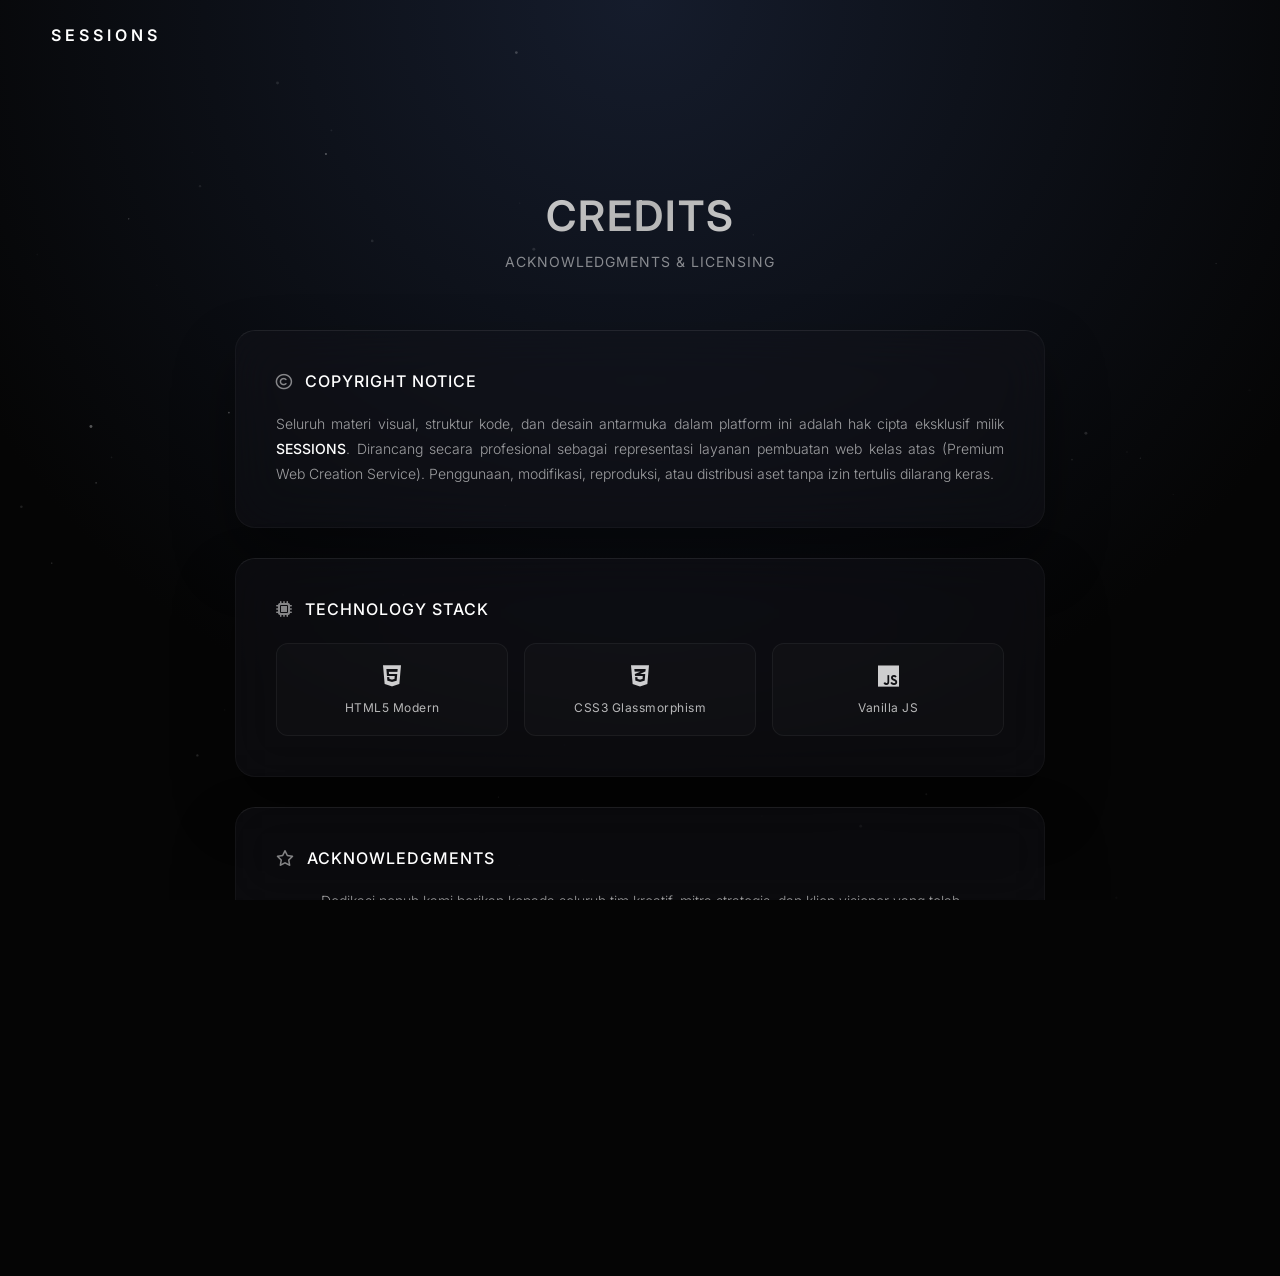
==== credit.html @ 549db75a "jembe jembe" ====
<!DOCTYPE html>
<html lang="id">
<head>
    <meta charset="UTF-8">
    <meta name="viewport" content="width=device-width, initial-scale=1.0">
    <title>SESSIONS | Credits & Licensing</title>
    <link href="https://fonts.googleapis.com/css2?family=Inter:wght@300;400;500;600;700&display=swap" rel="stylesheet">
    <link rel="stylesheet" href="https://cdnjs.cloudflare.com/ajax/libs/font-awesome/6.5.1/css/all.min.css">
    
    <style>
        /* ── RESET & PREMIUM OBSIDIAN THEME ── */
        * /* ── RESET & PREMIUM OBSIDIAN THEME ── */
        * {
            margin: 0;
            padding: 0;
            box-sizing: border-box;
            font-family: 'Inter', sans-serif;
        }

        body, html {
            height: 100%;
            overflow-x: hidden;
            background-color: #050505;
            background-image: radial-gradient(circle at 50% 0%, #151c2c 0%, #050505 70%);
            background-attachment: fixed;
            color: #ffffff;
        }

        /* ── CURSOR SPOTLIGHT ── */
        .cursor-spotlight {
            position: fixed;
            width: 500px;
            height: 500px;
            border-radius: 50%;
            pointer-events: none;
            z-index: 0;
            transform: translate(-50%, -50%);
            background: radial-gradient(circle, rgba(255,255,255,0.035) 0%, transparent 70%);
            transition: opacity 0.4s ease;
            opacity: 0;
        }

        /* ── PARTICLE CANVAS ── */
        #particle-canvas {
            position: fixed;
            top: 0;
            left: 0;
            width: 100%;
            height: 100%;
            pointer-events: none;
            z-index: 0;
        }

        /* ── SHIMMER SCAN LINE ── */
        .shimmer-line {
            position: fixed;
            top: -2px;
            left: 0;
            width: 100%;
            height: 1px;
            background: linear-gradient(90deg, transparent 0%, rgba(255,255,255,0.08) 40%, rgba(255,255,255,0.18) 50%, rgba(255,255,255,0.08) 60%, transparent 100%);
            pointer-events: none;
            z-index: 1;
            animation: shimmerScan 7s ease-in-out infinite;
            opacity: 0;
        }

        @keyframes shimmerScan {
            0%   { top: -2px; opacity: 0; }
            5%   { opacity: 1; }
            95%  { opacity: 1; }
            100% { top: 100vh; opacity: 0; }
        }
         /* ── SOLID NATURAL NAVBAR (Fix Turun-Turun) ── */
        /* ── TRANSPARENT OVERLAY NAVBAR ── */
        nav {
            display: flex;
            justify-content: flex-start;
            align-items: center;
            padding: 25px 4%; /* Padding disamain persis kaya index */
            background: transparent;
            width: 100%;
            /* Absolute dibuang biar dia jadi struktur solid yang gak bakal lompat/geser */
            animation: fadeDownModern 1s ease-out both;
        }

        /* Nav Brand (SESSIONS) 100% Konsisten sama Index */
        .nav-brand {
            font-size: 16px;
            font-weight: 600;
            color: #ffffff;
            letter-spacing: 4px;
            cursor: pointer;
            text-decoration: none;
            transition: opacity 0.3s ease;
        }

        .nav-brand:hover {
            opacity: 0.7;
        }

        /* ── CONTENT WRAPPER ── */
        .credit-wrapper {
            max-width: 850px;
            margin: 120px auto 60px;
            padding: 0 20px;
        }

        .header-section {
            text-align: center;
            margin-bottom: 60px;
            animation: fadeUpModern 1s cubic-bezier(0.16, 1, 0.3, 1) both;
        }

        /* SILVER GRADIENT EFFECT */
        .header-section h1 { 
            font-size: 42px; 
            font-weight: 600; 
            letter-spacing: 2px;
            margin-bottom: 12px; 
            background: linear-gradient(135deg, #ffffff 0%, #b3b3b3 50%, #ffffff 100%);
            -webkit-background-clip: text;
            -webkit-text-fill-color: transparent;
        }
        
        .header-section p { 
            color: rgba(255, 255, 255, 0.5); 
            font-size: 14px; 
            letter-spacing: 1px;
            text-transform: uppercase;
        }

        /* ── ULTRA-CLEAN GLASS CARDS ── */
        .legal-card {
            background: rgba(20, 22, 28, 0.4);
            backdrop-filter: blur(24px);
            -webkit-backdrop-filter: blur(24px);
            border: 1px solid rgba(255, 255, 255, 0.04);
            border-top: 1px solid rgba(255, 255, 255, 0.08); 
            padding: 40px;
            border-radius: 20px;
            margin-bottom: 30px;
            box-shadow: 0 30px 60px rgba(0, 0, 0, 0.4);
            opacity: 0;
            transform: translateY(20px);
            animation: scaleInModern 1s cubic-bezier(0.16, 1, 0.3, 1) forwards;
        }

        .legal-card:nth-child(2) { animation-delay: 0.2s; }
        .legal-card:nth-child(3) { animation-delay: 0.4s; }

        .legal-card h3 { 
            font-size: 16px; 
            font-weight: 500;
            color: #ffffff; 
            margin-bottom: 20px; 
            display: flex; 
            align-items: center; 
            gap: 12px; 
            letter-spacing: 1px;
            text-transform: uppercase;
        }

        .legal-card h3 i {
            color: rgba(255, 255, 255, 0.5);
        }

        .legal-text {
            color: rgba(255, 255, 255, 0.6);
            font-size: 14px;
            font-weight: 300;
            text-align: justify;
            line-height: 1.8;
        }

        .highlight { 
            color: #ffffff; 
            font-weight: 500; 
        }

        /* ── TECH STACK BADGES ── */
        .badge-grid {
            display: grid;
            grid-template-columns: repeat(auto-fit, minmax(180px, 1fr));
            gap: 16px;
            margin-top: 24px;
        }

        .badge {
            background: rgba(255, 255, 255, 0.02);
            padding: 20px;
            border-radius: 12px;
            text-align: center;
            border: 1px solid rgba(255, 255, 255, 0.05);
            transition: all 0.4s ease;
        }

        .badge:hover {
            background: rgba(255, 255, 255, 0.05);
            border-color: rgba(255, 255, 255, 0.2);
            transform: translateY(-4px);
        }

        .badge i { 
            font-size: 24px; 
            margin-bottom: 12px; 
            color: rgba(255, 255, 255, 0.8); 
            transition: transform 0.4s ease;
        }

        .badge:hover i {
            transform: scale(1.1);
            color: #ffffff;
        }

        .badge p { 
            font-size: 12px; 
            font-weight: 400; 
            color: rgba(255, 255, 255, 0.7);
            letter-spacing: 0.5px;
        }

        /* ── CINEMATIC CREDITS ── */
        .cinematic-credits {
            display: flex;
            justify-content: space-around;
            text-align: center;
            flex-wrap: wrap;
            gap: 30px;
            margin-top: 40px;
            padding-top: 40px;
            border-top: 1px solid rgba(255, 255, 255, 0.05);
        }

        .credit-block span {
            display: block;
            font-size: 10px;
            text-transform: uppercase;
            letter-spacing: 2px;
            color: rgba(255, 255, 255, 0.4);
            margin-bottom: 8px;
        }

        .credit-block h4 {
            font-size: 15px;
            font-weight: 500;
            color: #ffffff;
            letter-spacing: 1px;
            background: linear-gradient(135deg, #ffffff 0%, #b3b3b3 50%, #ffffff 100%);
            -webkit-background-clip: text;
            -webkit-text-fill-color: transparent;
        }

        /* ── FOOTER ── */
        footer { 
            text-align: center; 
            padding: 40px; 
            color: rgba(255, 255, 255, 0.2);
            font-size: 10px; 
            letter-spacing: 1px;
            text-transform: uppercase;
            margin-top: auto;
        }

        /* ── ANIMATIONS ── */
        @keyframes fadeUpModern {
            from { opacity: 0; transform: translateY(30px); }
            to   { opacity: 1; transform: translateY(0); }
        }
        @keyframes scaleInModern {
            to   { opacity: 1; transform: scale(1) translateY(0); }
        }

        /* ── RESPONSIVE / MOBILE OPTIMIZATION ── */
        @media (max-width: 768px) {
            .credit-wrapper {
                margin: 90px auto 40px;
            }
            .header-section h1 { font-size: 32px; }
            .legal-card { padding: 30px 20px; }
            .legal-text { text-align: left; } 
        }

        @media (max-width: 480px) {
            .header-section h1 { font-size: 28px; }
            .header-section p { font-size: 12px; }
            .badge-grid { grid-template-columns: 1fr; }
            .cinematic-credits { flex-direction: column; gap: 24px; padding-top: 30px; }
            nav { padding: 20px; }
        }
    </style>
</head>
<body>

     <!-- Cursor Spotlight -->
    <div class="cursor-spotlight" id="cursorSpotlight"></div>

    <!-- Particle Canvas -->
    <canvas id="particle-canvas"></canvas>

    <!-- Shimmer Scan Line -->
    <div class="shimmer-line"></div>

    <nav>
        <a href="index.html" class="nav-brand">SESSIONS</a>
    </nav>

    <div class="credit-wrapper">
        <div class="header-section">
            <h1>CREDITS</h1>
            <p>Acknowledgments & Licensing</p>
        </div>

        <div class="legal-card">
            <h3><i class="fa-regular fa-copyright"></i> Copyright Notice</h3>
            <p class="legal-text">
                Seluruh materi visual, struktur kode, dan desain antarmuka dalam platform ini adalah hak cipta eksklusif milik <span class="highlight">SESSIONS</span>. Dirancang secara profesional sebagai representasi layanan pembuatan web kelas atas (Premium Web Creation Service). Penggunaan, modifikasi, reproduksi, atau distribusi aset tanpa izin tertulis dilarang keras.
            </p>
        </div>

        <div class="legal-card">
            <h3><i class="fa-solid fa-microchip"></i> Technology Stack</h3>
            <div class="badge-grid">
                <div class="badge">
                    <i class="fa-brands fa-html5"></i>
                    <p>HTML5 Modern</p>
                </div>
                <div class="badge">
                    <i class="fa-brands fa-css3-alt"></i>
                    <p>CSS3 Glassmorphism</p>
                </div>
                <div class="badge">
                    <i class="fa-brands fa-js"></i>
                    <p>Vanilla JS</p>
                </div>
            </div>
        </div>

        <div class="legal-card">
            <h3><i class="fa-regular fa-star"></i> Acknowledgments</h3>
            <p class="legal-text" style="text-align: center; margin-bottom: 20px;">
                Dedikasi penuh kami berikan kepada seluruh tim kreatif, mitra strategis, dan klien visioner yang telah mempercayakan kehadiran digital mereka kepada kami. <span class="highlight">SESSIONS</span> terus berkomitmen untuk mendorong batasan inovasi dalam dunia pengembangan web.
            </p>
            
            <div class="cinematic-credits">
                <div class="credit-block">
                    <span>Designed & Developed By</span>
                    <h4>SESSIONS TEAM</h4>
                </div>
                <div class="credit-block">
                    <span>Vision & Strategy</span>
                    <h4>THE FOUNDERS</h4>
                </div>
                <div class="credit-block">
                    <span>Powered By</span>
                    <h4>INNOVATION</h4>
                </div>
            </div>
        </div>
    </div>

    <footer>
        &copy; 2026 SESSIONS. All Rights Reserved.
    </footer>

    <script>
        /* ── 1. CURSOR SPOTLIGHT ── */
        const spotlight = document.getElementById('cursorSpotlight');
        let spotX = window.innerWidth / 2, spotY = window.innerHeight / 2;
        let currentX = spotX, currentY = spotY;
        let spotVisible = false;

        document.addEventListener('mousemove', (e) => {
            spotX = e.clientX;
            spotY = e.clientY;
            if (!spotVisible) {
                spotlight.style.opacity = '1';
                spotVisible = true;
            }
        });

        document.addEventListener('mouseleave', () => {
            spotlight.style.opacity = '0';
            spotVisible = false;
        });

        function animateSpotlight() {
            currentX += (spotX - currentX) * 0.07;
            currentY += (spotY - currentY) * 0.07;
            spotlight.style.left = currentX + 'px';
            spotlight.style.top = currentY + 'px';
            requestAnimationFrame(animateSpotlight);
        }
        animateSpotlight();

        /* ── 2. AMBIENT PARTICLES ── */
        const canvas = document.getElementById('particle-canvas');
        const ctx = canvas.getContext('2d');

        function resizeCanvas() {
            canvas.width = window.innerWidth;
            canvas.height = window.innerHeight;
        }
        resizeCanvas();
        window.addEventListener('resize', resizeCanvas);

        const particles = [];
        const PARTICLE_COUNT = 55;

        for (let i = 0; i < PARTICLE_COUNT; i++) {
            particles.push({
                x: Math.random() * window.innerWidth,
                y: Math.random() * window.innerHeight,
                r: Math.random() * 1.2 + 0.3,
                alpha: Math.random() * 0.35 + 0.05,
                vx: (Math.random() - 0.5) * 0.18,
                vy: (Math.random() - 0.5) * 0.18,
                pulse: Math.random() * Math.PI * 2,
                pulseSpeed: Math.random() * 0.012 + 0.006
            });
        }

        function drawParticles() {
            ctx.clearRect(0, 0, canvas.width, canvas.height);
            particles.forEach(p => {
                p.x += p.vx;
                p.y += p.vy;
                p.pulse += p.pulseSpeed;

                if (p.x < -5) p.x = canvas.width + 5;
                if (p.x > canvas.width + 5) p.x = -5;
                if (p.y < -5) p.y = canvas.height + 5;
                if (p.y > canvas.height + 5) p.y = -5;

                const dynamicAlpha = p.alpha * (0.6 + 0.4 * Math.sin(p.pulse));

                ctx.beginPath();
                ctx.arc(p.x, p.y, p.r, 0, Math.PI * 2);
                ctx.fillStyle = `rgba(255, 255, 255, ${dynamicAlpha})`;
                ctx.fill();
            });
            requestAnimationFrame(drawParticles);
        }
        drawParticles();

        /* ── 3. MAGNETIC ICON pada stat-box ── */
        document.querySelectorAll('.stat-box').forEach(box => {
            const icon = box.querySelector('i');

            box.addEventListener('mousemove', (e) => {
                const rect = box.getBoundingClientRect();
                const cx = rect.left + rect.width / 2;
                const cy = rect.top + rect.height / 2;
                const dx = (e.clientX - cx) * 0.28;
                const dy = (e.clientY - cy) * 0.28;
                if (icon) icon.style.transform = `translate(${dx}px, ${dy}px) scale(1.15)`;
            });
            box.addEventListener('mouseleave', () => {
                if (icon) icon.style.transform = 'translate(0, 0) scale(1)';
            });
        });

        /* ── 4. CHARACTER REVEAL pada H1 ── */
        const heroTitle = document.getElementById('heroTitle');
        const titleText = heroTitle.textContent;
        heroTitle.textContent = '';

        titleText.split('').forEach((char, i) => {
            const span = document.createElement('span');
            span.classList.add('char');
            span.textContent = char === ' ' ? '\u00A0' : char;
            span.style.animationDelay = (0.4 + i * 0.07) + 's';
            heroTitle.appendChild(span);
        });

        /* ── 5. TYPEWRITER pada SUBTITLE ── */
        const subtitleEl = document.getElementById('subtitle');
        const subtitleText = 'Accelerating the World\'s Transition to High-End Digital Presence';
        let charIndex = 0;

        function typeWriter() {
            if (charIndex < subtitleText.length) {
                subtitleEl.textContent += subtitleText[charIndex];
                charIndex++;
                setTimeout(typeWriter, 32);
            } else {
                subtitleEl.classList.add('done');
            }
        }

        setTimeout(typeWriter, 1600);
    </script>


</body>
</html>
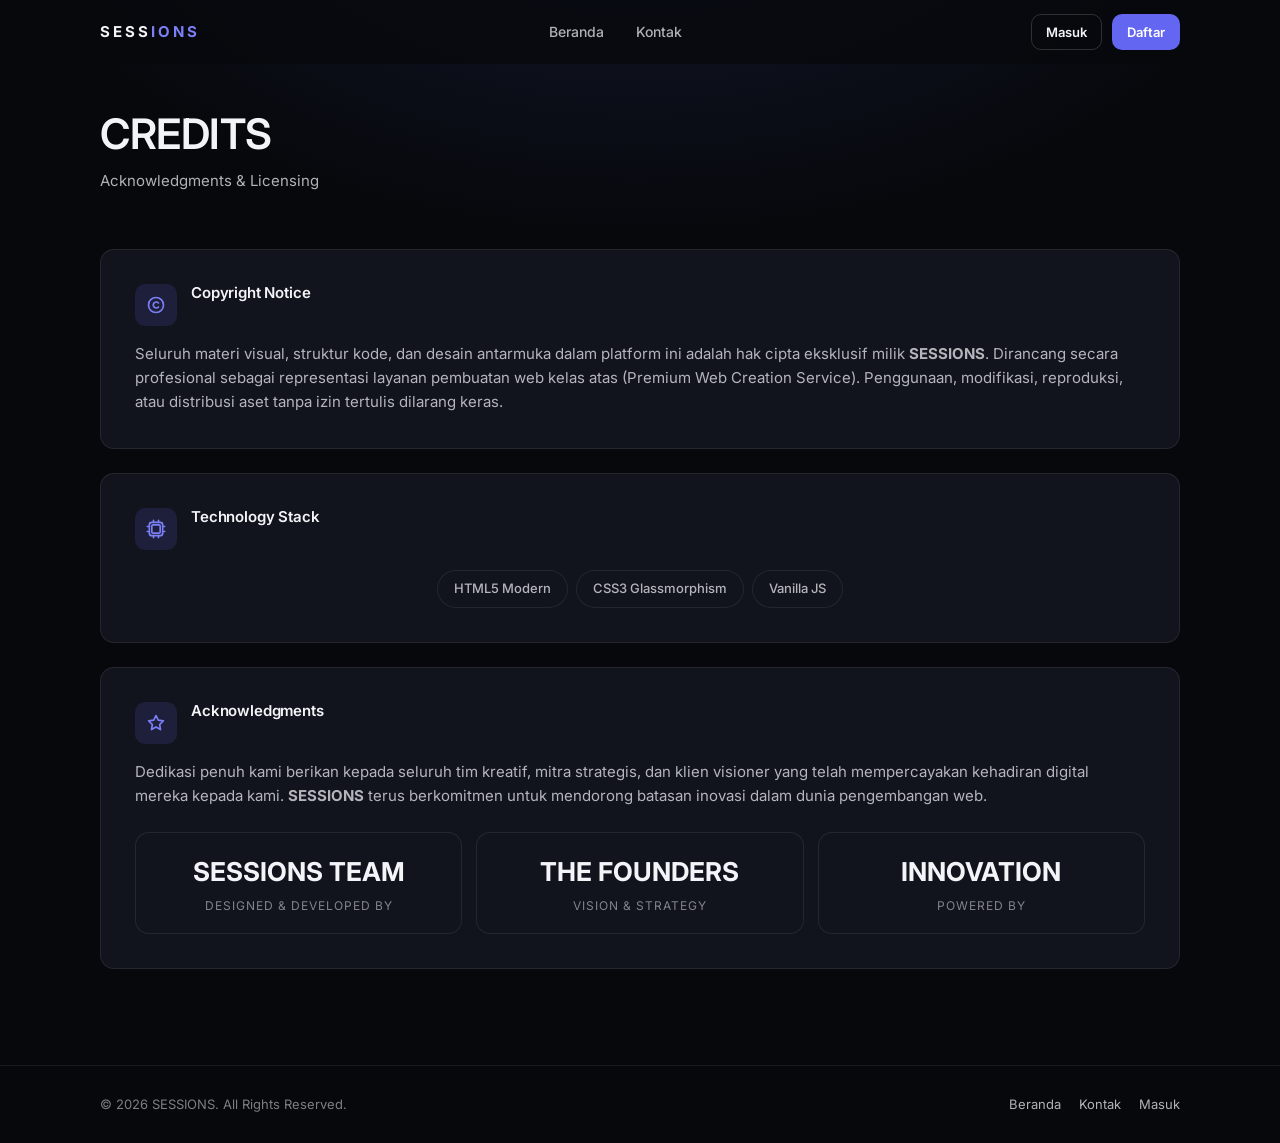
==== commit c2f3e93e: "feat(ui): fondasi UI gelap responsif + rombak halaman inti & autentikasi - design system tunggal ass" ====
--- a/credit.html
+++ b/credit.html
@@ -4,493 +4,140 @@
     <meta charset="UTF-8">
     <meta name="viewport" content="width=device-width, initial-scale=1.0">
     <title>SESSIONS | Credits & Licensing</title>
-    <link href="https://fonts.googleapis.com/css2?family=Inter:wght@300;400;500;600;700&display=swap" rel="stylesheet">
-    <link rel="stylesheet" href="https://cdnjs.cloudflare.com/ajax/libs/font-awesome/6.5.1/css/all.min.css">
-    
-    <style>
-        /* ── RESET & PREMIUM OBSIDIAN THEME ── */
-        * /* ── RESET & PREMIUM OBSIDIAN THEME ── */
-        * {
-            margin: 0;
-            padding: 0;
-            box-sizing: border-box;
-            font-family: 'Inter', sans-serif;
-        }
-
-        body, html {
-            height: 100%;
-            overflow-x: hidden;
-            background-color: #050505;
-            background-image: radial-gradient(circle at 50% 0%, #151c2c 0%, #050505 70%);
-            background-attachment: fixed;
-            color: #ffffff;
-        }
-
-        /* ── CURSOR SPOTLIGHT ── */
-        .cursor-spotlight {
-            position: fixed;
-            width: 500px;
-            height: 500px;
-            border-radius: 50%;
-            pointer-events: none;
-            z-index: 0;
-            transform: translate(-50%, -50%);
-            background: radial-gradient(circle, rgba(255,255,255,0.035) 0%, transparent 70%);
-            transition: opacity 0.4s ease;
-            opacity: 0;
-        }
-
-        /* ── PARTICLE CANVAS ── */
-        #particle-canvas {
-            position: fixed;
-            top: 0;
-            left: 0;
-            width: 100%;
-            height: 100%;
-            pointer-events: none;
-            z-index: 0;
-        }
-
-        /* ── SHIMMER SCAN LINE ── */
-        .shimmer-line {
-            position: fixed;
-            top: -2px;
-            left: 0;
-            width: 100%;
-            height: 1px;
-            background: linear-gradient(90deg, transparent 0%, rgba(255,255,255,0.08) 40%, rgba(255,255,255,0.18) 50%, rgba(255,255,255,0.08) 60%, transparent 100%);
-            pointer-events: none;
-            z-index: 1;
-            animation: shimmerScan 7s ease-in-out infinite;
-            opacity: 0;
-        }
-
-        @keyframes shimmerScan {
-            0%   { top: -2px; opacity: 0; }
-            5%   { opacity: 1; }
-            95%  { opacity: 1; }
-            100% { top: 100vh; opacity: 0; }
-        }
-         /* ── SOLID NATURAL NAVBAR (Fix Turun-Turun) ── */
-        /* ── TRANSPARENT OVERLAY NAVBAR ── */
-        nav {
-            display: flex;
-            justify-content: flex-start;
-            align-items: center;
-            padding: 25px 4%; /* Padding disamain persis kaya index */
-            background: transparent;
-            width: 100%;
-            /* Absolute dibuang biar dia jadi struktur solid yang gak bakal lompat/geser */
-            animation: fadeDownModern 1s ease-out both;
-        }
-
-        /* Nav Brand (SESSIONS) 100% Konsisten sama Index */
-        .nav-brand {
-            font-size: 16px;
-            font-weight: 600;
-            color: #ffffff;
-            letter-spacing: 4px;
-            cursor: pointer;
-            text-decoration: none;
-            transition: opacity 0.3s ease;
-        }
-
-        .nav-brand:hover {
-            opacity: 0.7;
-        }
-
-        /* ── CONTENT WRAPPER ── */
-        .credit-wrapper {
-            max-width: 850px;
-            margin: 120px auto 60px;
-            padding: 0 20px;
-        }
-
-        .header-section {
-            text-align: center;
-            margin-bottom: 60px;
-            animation: fadeUpModern 1s cubic-bezier(0.16, 1, 0.3, 1) both;
-        }
-
-        /* SILVER GRADIENT EFFECT */
-        .header-section h1 { 
-            font-size: 42px; 
-            font-weight: 600; 
-            letter-spacing: 2px;
-            margin-bottom: 12px; 
-            background: linear-gradient(135deg, #ffffff 0%, #b3b3b3 50%, #ffffff 100%);
-            -webkit-background-clip: text;
-            -webkit-text-fill-color: transparent;
-        }
-        
-        .header-section p { 
-            color: rgba(255, 255, 255, 0.5); 
-            font-size: 14px; 
-            letter-spacing: 1px;
-            text-transform: uppercase;
-        }
-
-        /* ── ULTRA-CLEAN GLASS CARDS ── */
-        .legal-card {
-            background: rgba(20, 22, 28, 0.4);
-            backdrop-filter: blur(24px);
-            -webkit-backdrop-filter: blur(24px);
-            border: 1px solid rgba(255, 255, 255, 0.04);
-            border-top: 1px solid rgba(255, 255, 255, 0.08); 
-            padding: 40px;
-            border-radius: 20px;
-            margin-bottom: 30px;
-            box-shadow: 0 30px 60px rgba(0, 0, 0, 0.4);
-            opacity: 0;
-            transform: translateY(20px);
-            animation: scaleInModern 1s cubic-bezier(0.16, 1, 0.3, 1) forwards;
-        }
-
-        .legal-card:nth-child(2) { animation-delay: 0.2s; }
-        .legal-card:nth-child(3) { animation-delay: 0.4s; }
-
-        .legal-card h3 { 
-            font-size: 16px; 
-            font-weight: 500;
-            color: #ffffff; 
-            margin-bottom: 20px; 
-            display: flex; 
-            align-items: center; 
-            gap: 12px; 
-            letter-spacing: 1px;
-            text-transform: uppercase;
-        }
-
-        .legal-card h3 i {
-            color: rgba(255, 255, 255, 0.5);
-        }
-
-        .legal-text {
-            color: rgba(255, 255, 255, 0.6);
-            font-size: 14px;
-            font-weight: 300;
-            text-align: justify;
-            line-height: 1.8;
-        }
-
-        .highlight { 
-            color: #ffffff; 
-            font-weight: 500; 
-        }
-
-        /* ── TECH STACK BADGES ── */
-        .badge-grid {
-            display: grid;
-            grid-template-columns: repeat(auto-fit, minmax(180px, 1fr));
-            gap: 16px;
-            margin-top: 24px;
-        }
-
-        .badge {
-            background: rgba(255, 255, 255, 0.02);
-            padding: 20px;
-            border-radius: 12px;
-            text-align: center;
-            border: 1px solid rgba(255, 255, 255, 0.05);
-            transition: all 0.4s ease;
-        }
-
-        .badge:hover {
-            background: rgba(255, 255, 255, 0.05);
-            border-color: rgba(255, 255, 255, 0.2);
-            transform: translateY(-4px);
-        }
-
-        .badge i { 
-            font-size: 24px; 
-            margin-bottom: 12px; 
-            color: rgba(255, 255, 255, 0.8); 
-            transition: transform 0.4s ease;
-        }
-
-        .badge:hover i {
-            transform: scale(1.1);
-            color: #ffffff;
-        }
-
-        .badge p { 
-            font-size: 12px; 
-            font-weight: 400; 
-            color: rgba(255, 255, 255, 0.7);
-            letter-spacing: 0.5px;
-        }
-
-        /* ── CINEMATIC CREDITS ── */
-        .cinematic-credits {
-            display: flex;
-            justify-content: space-around;
-            text-align: center;
-            flex-wrap: wrap;
-            gap: 30px;
-            margin-top: 40px;
-            padding-top: 40px;
-            border-top: 1px solid rgba(255, 255, 255, 0.05);
-        }
-
-        .credit-block span {
-            display: block;
-            font-size: 10px;
-            text-transform: uppercase;
-            letter-spacing: 2px;
-            color: rgba(255, 255, 255, 0.4);
-            margin-bottom: 8px;
-        }
-
-        .credit-block h4 {
-            font-size: 15px;
-            font-weight: 500;
-            color: #ffffff;
-            letter-spacing: 1px;
-            background: linear-gradient(135deg, #ffffff 0%, #b3b3b3 50%, #ffffff 100%);
-            -webkit-background-clip: text;
-            -webkit-text-fill-color: transparent;
-        }
-
-        /* ── FOOTER ── */
-        footer { 
-            text-align: center; 
-            padding: 40px; 
-            color: rgba(255, 255, 255, 0.2);
-            font-size: 10px; 
-            letter-spacing: 1px;
-            text-transform: uppercase;
-            margin-top: auto;
-        }
-
-        /* ── ANIMATIONS ── */
-        @keyframes fadeUpModern {
-            from { opacity: 0; transform: translateY(30px); }
-            to   { opacity: 1; transform: translateY(0); }
-        }
-        @keyframes scaleInModern {
-            to   { opacity: 1; transform: scale(1) translateY(0); }
-        }
-
-        /* ── RESPONSIVE / MOBILE OPTIMIZATION ── */
-        @media (max-width: 768px) {
-            .credit-wrapper {
-                margin: 90px auto 40px;
-            }
-            .header-section h1 { font-size: 32px; }
-            .legal-card { padding: 30px 20px; }
-            .legal-text { text-align: left; } 
-        }
-
-        @media (max-width: 480px) {
-            .header-section h1 { font-size: 28px; }
-            .header-section p { font-size: 12px; }
-            .badge-grid { grid-template-columns: 1fr; }
-            .cinematic-credits { flex-direction: column; gap: 24px; padding-top: 30px; }
-            nav { padding: 20px; }
-        }
-    </style>
+    <meta name="description" content="Credits, technology stack, dan acknowledgments dari SESSIONS — Premium Web Creation Service.">
+    <link rel="preconnect" href="https://fonts.googleapis.com">
+    <link rel="preconnect" href="https://fonts.gstatic.com" crossorigin>
+    <link href="https://fonts.googleapis.com/css2?family=Inter:wght@400;500;600;700&display=swap" rel="stylesheet">
+    <link rel="stylesheet" href="assets/css/style.css">
 </head>
 <body>
 
-     <!-- Cursor Spotlight -->
-    <div class="cursor-spotlight" id="cursorSpotlight"></div>
+<header class="site-nav">
+    <div class="container nav-inner">
+        <a href="index.php" class="brand">SESS<span>IONS</span></a>
 
-    <!-- Particle Canvas -->
-    <canvas id="particle-canvas"></canvas>
+        <ul class="nav-links" id="navLinks">
+            <li><a href="index.php">Beranda</a></li>
+            <li><a href="contact.html">Kontak</a></li>
+            <li class="only-mobile"><a href="login.php">Masuk</a></li>
+            <li class="only-mobile"><a href="register.php">Daftar</a></li>
+        </ul>
 
-    <!-- Shimmer Scan Line -->
-    <div class="shimmer-line"></div>
-
-    <nav>
-        <a href="index.html" class="nav-brand">SESSIONS</a>
-    </nav>
-
-    <div class="credit-wrapper">
-        <div class="header-section">
-            <h1>CREDITS</h1>
-            <p>Acknowledgments & Licensing</p>
+        <div class="nav-actions">
+            <a href="login.php" class="btn btn-ghost btn-sm">Masuk</a>
+            <a href="register.php" class="btn btn-primary btn-sm">Daftar</a>
         </div>
 
-        <div class="legal-card">
-            <h3><i class="fa-regular fa-copyright"></i> Copyright Notice</h3>
-            <p class="legal-text">
-                Seluruh materi visual, struktur kode, dan desain antarmuka dalam platform ini adalah hak cipta eksklusif milik <span class="highlight">SESSIONS</span>. Dirancang secara profesional sebagai representasi layanan pembuatan web kelas atas (Premium Web Creation Service). Penggunaan, modifikasi, reproduksi, atau distribusi aset tanpa izin tertulis dilarang keras.
-            </p>
-        </div>
+        <button class="nav-toggle" type="button" aria-label="Buka menu" aria-expanded="false" aria-controls="navLinks">
+            <svg viewBox="0 0 24 24" fill="none" stroke="currentColor" stroke-width="2" stroke-linecap="round">
+                <path d="M4 7h16M4 12h16M4 17h16"/>
+            </svg>
+        </button>
+    </div>
+</header>
 
-        <div class="legal-card">
-            <h3><i class="fa-solid fa-microchip"></i> Technology Stack</h3>
-            <div class="badge-grid">
-                <div class="badge">
-                    <i class="fa-brands fa-html5"></i>
-                    <p>HTML5 Modern</p>
-                </div>
-                <div class="badge">
-                    <i class="fa-brands fa-css3-alt"></i>
-                    <p>CSS3 Glassmorphism</p>
-                </div>
-                <div class="badge">
-                    <i class="fa-brands fa-js"></i>
-                    <p>Vanilla JS</p>
-                </div>
-            </div>
-        </div>
+<main>
 
-        <div class="legal-card">
-            <h3><i class="fa-regular fa-star"></i> Acknowledgments</h3>
-            <p class="legal-text" style="text-align: center; margin-bottom: 20px;">
-                Dedikasi penuh kami berikan kepada seluruh tim kreatif, mitra strategis, dan klien visioner yang telah mempercayakan kehadiran digital mereka kepada kami. <span class="highlight">SESSIONS</span> terus berkomitmen untuk mendorong batasan inovasi dalam dunia pengembangan web.
-            </p>
-            
-            <div class="cinematic-credits">
-                <div class="credit-block">
-                    <span>Designed & Developed By</span>
-                    <h4>SESSIONS TEAM</h4>
-                </div>
-                <div class="credit-block">
-                    <span>Vision & Strategy</span>
-                    <h4>THE FOUNDERS</h4>
-                </div>
-                <div class="credit-block">
-                    <span>Powered By</span>
-                    <h4>INNOVATION</h4>
-                </div>
-            </div>
+    <div class="page-head">
+        <div class="container">
+            <h1>CREDITS</h1>
+            <p>Acknowledgments &amp; Licensing</p>
         </div>
     </div>
 
-    <footer>
-        &copy; 2026 SESSIONS. All Rights Reserved.
-    </footer>
+    <section class="section">
+        <div class="container">
 
-    <script>
-        /* ── 1. CURSOR SPOTLIGHT ── */
-        const spotlight = document.getElementById('cursorSpotlight');
-        let spotX = window.innerWidth / 2, spotY = window.innerHeight / 2;
-        let currentX = spotX, currentY = spotY;
-        let spotVisible = false;
+            <!-- Copyright Notice -->
+            <div class="panel">
+                <div class="feature">
+                    <span class="mi-icon">
+                        <svg viewBox="0 0 24 24" fill="none" stroke="currentColor" stroke-width="2" stroke-linecap="round" stroke-linejoin="round">
+                            <circle cx="12" cy="12" r="9"/>
+                            <path d="M15 9.6a3.6 3.6 0 1 0 0 4.8"/>
+                        </svg>
+                    </span>
+                    <div>
+                        <h3 class="mi-title">Copyright Notice</h3>
+                    </div>
+                </div>
+                <p class="mt-2">Seluruh materi visual, struktur kode, dan desain antarmuka dalam platform ini adalah hak cipta
+                    eksklusif milik <strong>SESSIONS</strong>. Dirancang secara profesional sebagai representasi layanan
+                    pembuatan web kelas atas (Premium Web Creation Service). Penggunaan, modifikasi, reproduksi, atau
+                    distribusi aset tanpa izin tertulis dilarang keras.</p>
+            </div>
 
-        document.addEventListener('mousemove', (e) => {
-            spotX = e.clientX;
-            spotY = e.clientY;
-            if (!spotVisible) {
-                spotlight.style.opacity = '1';
-                spotVisible = true;
-            }
-        });
+            <!-- Technology Stack -->
+            <div class="panel mt-3">
+                <div class="feature">
+                    <span class="mi-icon">
+                        <svg viewBox="0 0 24 24" fill="none" stroke="currentColor" stroke-width="2" stroke-linecap="round" stroke-linejoin="round">
+                            <rect x="7" y="7" width="10" height="10" rx="1.5"/>
+                            <rect x="4" y="4" width="16" height="16" rx="3"/>
+                            <path d="M9 1.5v2.5M15 1.5v2.5M9 20v2.5M15 20v2.5M1.5 9H4M1.5 15H4M20 9h2.5M20 15h2.5"/>
+                        </svg>
+                    </span>
+                    <div>
+                        <h3 class="mi-title">Technology Stack</h3>
+                    </div>
+                </div>
 
-        document.addEventListener('mouseleave', () => {
-            spotlight.style.opacity = '0';
-            spotVisible = false;
-        });
+                <div class="chips mt-2">
+                    <span class="chip">HTML5 Modern</span>
+                    <span class="chip">CSS3 Glassmorphism</span>
+                    <span class="chip">Vanilla JS</span>
+                </div>
+            </div>
 
-        function animateSpotlight() {
-            currentX += (spotX - currentX) * 0.07;
-            currentY += (spotY - currentY) * 0.07;
-            spotlight.style.left = currentX + 'px';
-            spotlight.style.top = currentY + 'px';
-            requestAnimationFrame(animateSpotlight);
-        }
-        animateSpotlight();
+            <!-- Acknowledgments -->
+            <div class="panel mt-3">
+                <div class="feature">
+                    <span class="mi-icon">
+                        <svg viewBox="0 0 24 24" fill="none" stroke="currentColor" stroke-width="2" stroke-linecap="round" stroke-linejoin="round">
+                            <path d="m12 3 2.7 5.6 6.1.9-4.4 4.3 1 6.1L12 16.7 6.6 19.9l1-6.1L3.2 9.5l6.1-.9L12 3z"/>
+                        </svg>
+                    </span>
+                    <div>
+                        <h3 class="mi-title">Acknowledgments</h3>
+                    </div>
+                </div>
 
-        /* ── 2. AMBIENT PARTICLES ── */
-        const canvas = document.getElementById('particle-canvas');
-        const ctx = canvas.getContext('2d');
+                <p class="mt-2">Dedikasi penuh kami berikan kepada seluruh tim kreatif, mitra strategis, dan klien visioner yang
+                    telah mempercayakan kehadiran digital mereka kepada kami. <strong>SESSIONS</strong> terus berkomitmen
+                    untuk mendorong batasan inovasi dalam dunia pengembangan web.</p>
 
-        function resizeCanvas() {
-            canvas.width = window.innerWidth;
-            canvas.height = window.innerHeight;
-        }
-        resizeCanvas();
-        window.addEventListener('resize', resizeCanvas);
+                <div class="stats mt-3">
+                    <div class="stat center">
+                        <div class="stat-value">SESSIONS TEAM</div>
+                        <div class="stat-label">Designed &amp; Developed By</div>
+                    </div>
+                    <div class="stat center">
+                        <div class="stat-value">THE FOUNDERS</div>
+                        <div class="stat-label">Vision &amp; Strategy</div>
+                    </div>
+                    <div class="stat center">
+                        <div class="stat-value">INNOVATION</div>
+                        <div class="stat-label">Powered By</div>
+                    </div>
+                </div>
+            </div>
 
-        const particles = [];
-        const PARTICLE_COUNT = 55;
+        </div>
+    </section>
 
-        for (let i = 0; i < PARTICLE_COUNT; i++) {
-            particles.push({
-                x: Math.random() * window.innerWidth,
-                y: Math.random() * window.innerHeight,
-                r: Math.random() * 1.2 + 0.3,
-                alpha: Math.random() * 0.35 + 0.05,
-                vx: (Math.random() - 0.5) * 0.18,
-                vy: (Math.random() - 0.5) * 0.18,
-                pulse: Math.random() * Math.PI * 2,
-                pulseSpeed: Math.random() * 0.012 + 0.006
-            });
-        }
+</main>
 
-        function drawParticles() {
-            ctx.clearRect(0, 0, canvas.width, canvas.height);
-            particles.forEach(p => {
-                p.x += p.vx;
-                p.y += p.vy;
-                p.pulse += p.pulseSpeed;
+<footer class="site-footer">
+    <div class="container footer-inner">
+        <span>&copy; 2026 SESSIONS. All Rights Reserved.</span>
+        <nav>
+            <a href="index.php">Beranda</a>
+            <a href="contact.html">Kontak</a>
+            <a href="login.php">Masuk</a>
+        </nav>
+    </div>
+</footer>
 
-                if (p.x < -5) p.x = canvas.width + 5;
-                if (p.x > canvas.width + 5) p.x = -5;
-                if (p.y < -5) p.y = canvas.height + 5;
-                if (p.y > canvas.height + 5) p.y = -5;
-
-                const dynamicAlpha = p.alpha * (0.6 + 0.4 * Math.sin(p.pulse));
-
-                ctx.beginPath();
-                ctx.arc(p.x, p.y, p.r, 0, Math.PI * 2);
-                ctx.fillStyle = `rgba(255, 255, 255, ${dynamicAlpha})`;
-                ctx.fill();
-            });
-            requestAnimationFrame(drawParticles);
-        }
-        drawParticles();
-
-        /* ── 3. MAGNETIC ICON pada stat-box ── */
-        document.querySelectorAll('.stat-box').forEach(box => {
-            const icon = box.querySelector('i');
-
-            box.addEventListener('mousemove', (e) => {
-                const rect = box.getBoundingClientRect();
-                const cx = rect.left + rect.width / 2;
-                const cy = rect.top + rect.height / 2;
-                const dx = (e.clientX - cx) * 0.28;
-                const dy = (e.clientY - cy) * 0.28;
-                if (icon) icon.style.transform = `translate(${dx}px, ${dy}px) scale(1.15)`;
-            });
-            box.addEventListener('mouseleave', () => {
-                if (icon) icon.style.transform = 'translate(0, 0) scale(1)';
-            });
-        });
-
-        /* ── 4. CHARACTER REVEAL pada H1 ── */
-        const heroTitle = document.getElementById('heroTitle');
-        const titleText = heroTitle.textContent;
-        heroTitle.textContent = '';
-
-        titleText.split('').forEach((char, i) => {
-            const span = document.createElement('span');
-            span.classList.add('char');
-            span.textContent = char === ' ' ? '\u00A0' : char;
-            span.style.animationDelay = (0.4 + i * 0.07) + 's';
-            heroTitle.appendChild(span);
-        });
-
-        /* ── 5. TYPEWRITER pada SUBTITLE ── */
-        const subtitleEl = document.getElementById('subtitle');
-        const subtitleText = 'Accelerating the World\'s Transition to High-End Digital Presence';
-        let charIndex = 0;
-
-        function typeWriter() {
-            if (charIndex < subtitleText.length) {
-                subtitleEl.textContent += subtitleText[charIndex];
-                charIndex++;
-                setTimeout(typeWriter, 32);
-            } else {
-                subtitleEl.classList.add('done');
-            }
-        }
-
-        setTimeout(typeWriter, 1600);
-    </script>
-
-
+<script src="assets/js/main.js"></script>
 </body>
-</html>+</html>
--- a/assets/css/style.css
+++ b/assets/css/style.css
@@ -0,0 +1,949 @@
+/* ============================================================
+   SESSIONS Design System
+   Dark theme — bersih, responsif, tanpa efek berat.
+   Breakpoint: 1024 / 768 / 640
+   ============================================================ */
+
+/* ── Tokens ── */
+:root {
+    --bg: #07080c;
+    --bg-gradient: radial-gradient(ellipse 80% 55% at 50% -15%, #141b30 0%, #07080c 65%);
+    --surface: #12141d;
+    --surface-2: #171a25;
+    --surface-3: #1d2130;
+    --border: rgba(255, 255, 255, 0.08);
+    --border-strong: rgba(255, 255, 255, 0.16);
+    --text: #f2f4f8;
+    --muted: rgba(242, 244, 248, 0.72);
+    --faint: rgba(242, 244, 248, 0.5);
+    --accent: #6366f1;
+    --accent-strong: #7c7ff5;
+    --accent-soft: rgba(99, 102, 241, 0.14);
+    --success: #34d399;
+    --success-soft: rgba(52, 211, 153, 0.12);
+    --danger: #f87171;
+    --danger-soft: rgba(248, 113, 113, 0.12);
+    --warning: #fbbf24;
+    --warning-soft: rgba(251, 191, 36, 0.12);
+    --radius: 14px;
+    --radius-sm: 10px;
+    --radius-lg: 20px;
+    --nav-h: 64px;
+    --container: 1120px;
+    --shadow: 0 12px 32px rgba(0, 0, 0, 0.35);
+    --font: 'Inter', system-ui, -apple-system, 'Segoe UI', sans-serif;
+}
+
+/* ── Reset & base ── */
+*, *::before, *::after { margin: 0; padding: 0; box-sizing: border-box; }
+
+html { scroll-behavior: smooth; -webkit-text-size-adjust: 100%; }
+
+body {
+    font-family: var(--font);
+    background-color: var(--bg);
+    background-image: var(--bg-gradient);
+    background-repeat: no-repeat;
+    color: var(--text);
+    min-height: 100vh;
+    min-height: 100svh;
+    display: flex;
+    flex-direction: column;
+    line-height: 1.6;
+    font-size: 15px;
+    overflow-wrap: break-word;
+}
+
+img { max-width: 100%; display: block; }
+a { color: inherit; }
+button { font-family: inherit; }
+
+:focus-visible {
+    outline: 2px solid var(--accent-strong);
+    outline-offset: 2px;
+}
+
+.container {
+    width: 100%;
+    max-width: var(--container);
+    margin-inline: auto;
+    padding-inline: 20px;
+}
+
+main { flex: 1; }
+
+/* ── Tipografi ── */
+h1, h2, h3, h4 { line-height: 1.25; font-weight: 600; letter-spacing: -0.01em; }
+h1 { font-size: clamp(28px, 5vw, 42px); }
+h2 { font-size: clamp(22px, 3.5vw, 30px); }
+h3 { font-size: clamp(17px, 2.5vw, 20px); }
+p  { color: var(--muted); }
+
+.muted   { color: var(--muted); }
+.faint   { color: var(--faint); font-size: 13px; }
+.center  { text-align: center; }
+.mt-1 { margin-top: 8px; }  .mt-2 { margin-top: 16px; }
+.mt-3 { margin-top: 24px; } .mt-4 { margin-top: 36px; }
+.mb-1 { margin-bottom: 8px; } .mb-2 { margin-bottom: 16px; }
+.mb-3 { margin-bottom: 24px; }
+
+/* ── Navbar ── */
+.site-nav {
+    position: sticky;
+    top: 0;
+    z-index: 100;
+    height: var(--nav-h);
+    background: rgba(7, 8, 12, 0.75);
+    border-bottom: 1px solid transparent;
+    transition: background 0.25s ease, border-color 0.25s ease;
+}
+
+.site-nav.nav-scrolled {
+    background: rgba(7, 8, 12, 0.95);
+    border-bottom-color: var(--border);
+}
+
+.nav-inner {
+    height: var(--nav-h);
+    display: flex;
+    align-items: center;
+    justify-content: space-between;
+    gap: 16px;
+}
+
+.brand {
+    font-size: 15px;
+    font-weight: 700;
+    letter-spacing: 3px;
+    text-decoration: none;
+    color: var(--text);
+    white-space: nowrap;
+}
+
+.brand span { color: var(--accent-strong); }
+
+.nav-links {
+    display: flex;
+    align-items: center;
+    gap: 4px;
+    list-style: none;
+}
+
+.nav-links a {
+    display: inline-flex;
+    align-items: center;
+    min-height: 44px;
+    padding: 0 14px;
+    border-radius: var(--radius-sm);
+    color: var(--muted);
+    text-decoration: none;
+    font-size: 14px;
+    font-weight: 500;
+    transition: color 0.2s ease, background 0.2s ease;
+}
+
+.nav-links a:hover,
+.nav-links a.active {
+    color: var(--text);
+    background: rgba(255, 255, 255, 0.06);
+}
+
+.nav-actions { display: flex; align-items: center; gap: 10px; }
+
+.nav-links .only-mobile { display: none; }
+
+.nav-toggle {
+    display: none;
+    width: 44px;
+    height: 44px;
+    background: none;
+    border: 1px solid var(--border);
+    border-radius: var(--radius-sm);
+    color: var(--text);
+    cursor: pointer;
+    align-items: center;
+    justify-content: center;
+}
+
+.nav-toggle svg { width: 20px; height: 20px; }
+
+/* ── Tombol ── */
+.btn {
+    display: inline-flex;
+    align-items: center;
+    justify-content: center;
+    gap: 8px;
+    min-height: 44px;
+    padding: 0 20px;
+    border-radius: var(--radius-sm);
+    border: 1px solid transparent;
+    font-size: 14px;
+    font-weight: 600;
+    text-decoration: none;
+    cursor: pointer;
+    transition: background 0.2s ease, border-color 0.2s ease, color 0.2s ease;
+    white-space: nowrap;
+}
+
+.btn svg { width: 16px; height: 16px; flex: none; }
+
+.btn-primary {
+    background: var(--accent);
+    color: #fff;
+}
+.btn-primary:hover { background: var(--accent-strong); }
+
+.btn-ghost {
+    background: transparent;
+    border-color: var(--border-strong);
+    color: var(--text);
+}
+.btn-ghost:hover { background: rgba(255, 255, 255, 0.06); }
+
+.btn-soft {
+    background: var(--surface-2);
+    border-color: var(--border);
+    color: var(--text);
+}
+.btn-soft:hover { background: var(--surface-3); }
+
+.btn-danger {
+    background: var(--danger-soft);
+    border-color: rgba(248, 113, 113, 0.35);
+    color: var(--danger);
+}
+.btn-danger:hover { background: rgba(248, 113, 113, 0.22); }
+
+.btn-block { width: 100%; }
+.btn-sm { min-height: 36px; padding: 0 14px; font-size: 13px; }
+
+/* ── Hero ── */
+.hero {
+    padding: clamp(40px, 8vw, 84px) 0 clamp(28px, 5vw, 48px);
+    text-align: center;
+}
+
+.hero .eyebrow {
+    display: inline-block;
+    font-size: 12px;
+    font-weight: 600;
+    letter-spacing: 2px;
+    text-transform: uppercase;
+    color: var(--accent-strong);
+    background: var(--accent-soft);
+    border: 1px solid rgba(99, 102, 241, 0.3);
+    padding: 6px 14px;
+    border-radius: 999px;
+    margin-bottom: 18px;
+}
+
+.hero p.lead {
+    max-width: 620px;
+    margin: 14px auto 0;
+    font-size: clamp(15px, 2vw, 17px);
+    color: var(--muted);
+}
+
+/* ── Search bar ── */
+.search-bar {
+    display: flex;
+    gap: 10px;
+    max-width: 620px;
+    margin: 28px auto 0;
+}
+
+.search-bar .input { flex: 1; }
+
+/* ── Chips / kategori ── */
+.chips {
+    display: flex;
+    flex-wrap: wrap;
+    justify-content: center;
+    gap: 8px;
+    margin-top: 20px;
+}
+
+.chip {
+    display: inline-flex;
+    align-items: center;
+    min-height: 38px;
+    padding: 0 16px;
+    border-radius: 999px;
+    border: 1px solid var(--border);
+    background: var(--surface);
+    color: var(--muted);
+    font-size: 13px;
+    font-weight: 500;
+    text-decoration: none;
+    transition: border-color 0.2s ease, color 0.2s ease, background 0.2s ease;
+}
+
+.chip:hover, .chip.active {
+    border-color: rgba(99, 102, 241, 0.5);
+    background: var(--accent-soft);
+    color: var(--text);
+}
+
+/* ── Section ── */
+.section { padding: clamp(28px, 5vw, 48px) 0; }
+
+.section-head {
+    display: flex;
+    align-items: baseline;
+    justify-content: space-between;
+    gap: 16px;
+    margin-bottom: 22px;
+    flex-wrap: wrap;
+}
+
+.section-head a {
+    color: var(--accent-strong);
+    font-size: 14px;
+    font-weight: 600;
+    text-decoration: none;
+}
+.section-head a:hover { text-decoration: underline; }
+
+/* ── Grid ── */
+.grid {
+    display: grid;
+    gap: 18px;
+    grid-template-columns: repeat(auto-fill, minmax(240px, 1fr));
+}
+
+.grid-2 { grid-template-columns: repeat(auto-fit, minmax(260px, 1fr)); }
+.grid-3 { grid-template-columns: repeat(auto-fill, minmax(220px, 1fr)); }
+.grid-4 { grid-template-columns: repeat(auto-fill, minmax(180px, 1fr)); }
+
+/* ── Card ── */
+.card {
+    background: var(--surface);
+    border: 1px solid var(--border);
+    border-radius: var(--radius);
+    overflow: hidden;
+    transition: border-color 0.2s ease, transform 0.2s ease;
+}
+
+a.card { text-decoration: none; display: block; }
+a.card:hover { border-color: var(--border-strong); transform: translateY(-3px); }
+
+.card-media {
+    aspect-ratio: 4 / 3;
+    background: var(--surface-2);
+    display: flex;
+    align-items: center;
+    justify-content: center;
+    color: var(--faint);
+    overflow: hidden;
+}
+
+.card-media img { width: 100%; height: 100%; object-fit: cover; }
+
+.card-body { padding: 14px 16px 16px; }
+
+.card-title {
+    font-size: 15px;
+    font-weight: 600;
+    color: var(--text);
+    margin-bottom: 6px;
+    display: -webkit-box;
+    -webkit-line-clamp: 2;
+    -webkit-box-orient: vertical;
+    overflow: hidden;
+}
+
+.card-price { font-size: 16px; font-weight: 700; color: var(--accent-strong); }
+
+.card-meta {
+    display: flex;
+    flex-wrap: wrap;
+    gap: 6px;
+    margin-top: 10px;
+    font-size: 12px;
+    color: var(--faint);
+}
+
+/* ── Badge status ── */
+.badge {
+    display: inline-flex;
+    align-items: center;
+    gap: 5px;
+    padding: 3px 10px;
+    border-radius: 999px;
+    font-size: 11px;
+    font-weight: 600;
+    letter-spacing: 0.4px;
+    text-transform: uppercase;
+    border: 1px solid transparent;
+}
+
+.badge-available { background: var(--success-soft); color: var(--success); border-color: rgba(52, 211, 153, 0.3); }
+.badge-sold      { background: var(--danger-soft); color: var(--danger); border-color: rgba(248, 113, 113, 0.3); }
+.badge-pending   { background: var(--warning-soft); color: var(--warning); border-color: rgba(251, 191, 36, 0.3); }
+.badge-info      { background: var(--accent-soft); color: var(--accent-strong); border-color: rgba(99, 102, 241, 0.3); }
+.badge-muted     { background: rgba(255, 255, 255, 0.06); color: var(--muted); border-color: var(--border); }
+
+/* ── Panel & form ── */
+.panel {
+    background: var(--surface);
+    border: 1px solid var(--border);
+    border-radius: var(--radius);
+    padding: clamp(22px, 4vw, 34px);
+}
+
+.panel-sm { max-width: 460px; margin-inline: auto; }
+
+.form { display: flex; flex-direction: column; gap: 18px; }
+
+.form-row { display: grid; gap: 18px; grid-template-columns: 1fr 1fr; }
+
+.field { display: flex; flex-direction: column; gap: 7px; }
+
+.field label {
+    font-size: 12px;
+    font-weight: 600;
+    letter-spacing: 0.6px;
+    text-transform: uppercase;
+    color: var(--muted);
+}
+
+.field .hint { font-size: 12px; color: var(--faint); }
+
+.input,
+.field input,
+.field select,
+.field textarea {
+    width: 100%;
+    min-height: 46px;
+    padding: 11px 14px;
+    background: var(--bg);
+    border: 1px solid var(--border);
+    border-radius: var(--radius-sm);
+    color: var(--text);
+    font-size: 15px;
+    font-family: inherit;
+    transition: border-color 0.2s ease;
+}
+
+.field textarea { min-height: 120px; resize: vertical; }
+
+.input::placeholder, .field input::placeholder,
+.field textarea::placeholder { color: var(--faint); }
+
+.input:focus, .field input:focus,
+.field select:focus, .field textarea:focus {
+    outline: none;
+    border-color: rgba(99, 102, 241, 0.6);
+}
+
+.field select { appearance: auto; }
+
+/* ── Alert ── */
+.alert {
+    display: flex;
+    align-items: flex-start;
+    gap: 10px;
+    padding: 12px 16px;
+    border-radius: var(--radius-sm);
+    font-size: 14px;
+    border: 1px solid transparent;
+}
+
+.alert svg { width: 17px; height: 17px; flex: none; margin-top: 2px; }
+.alert-danger  { background: var(--danger-soft); border-color: rgba(248, 113, 113, 0.35); color: var(--danger); }
+.alert-success { background: var(--success-soft); border-color: rgba(52, 211, 153, 0.35); color: var(--success); }
+.alert-info    { background: var(--accent-soft); border-color: rgba(99, 102, 241, 0.35); color: var(--accent-strong); }
+
+/* ── Statistik ── */
+.stats {
+    display: grid;
+    grid-template-columns: repeat(auto-fit, minmax(150px, 1fr));
+    gap: 14px;
+}
+
+.stat {
+    background: var(--surface);
+    border: 1px solid var(--border);
+    border-radius: var(--radius);
+    padding: 18px;
+}
+
+.stat .stat-value { font-size: 26px; font-weight: 700; color: var(--text); }
+.stat .stat-label { font-size: 12px; letter-spacing: 1px; text-transform: uppercase; color: var(--faint); margin-top: 4px; }
+
+/* ── Menu grid (dashboard) ── */
+.menu-grid {
+    display: grid;
+    gap: 14px;
+    grid-template-columns: repeat(auto-fill, minmax(200px, 1fr));
+}
+
+.menu-item {
+    display: flex;
+    align-items: center;
+    gap: 14px;
+    min-height: 76px;
+    padding: 16px 18px;
+    background: var(--surface);
+    border: 1px solid var(--border);
+    border-radius: var(--radius);
+    text-decoration: none;
+    color: var(--text);
+    transition: border-color 0.2s ease, background 0.2s ease;
+}
+
+.menu-item:hover { border-color: rgba(99, 102, 241, 0.5); background: var(--surface-2); }
+
+.menu-item .mi-icon,
+.mi-icon {
+    width: 42px;
+    height: 42px;
+    flex: none;
+    display: flex;
+    align-items: center;
+    justify-content: center;
+    background: var(--accent-soft);
+    border-radius: var(--radius-sm);
+    color: var(--accent-strong);
+}
+
+.mi-icon svg,
+.menu-item .mi-icon svg { width: 20px; height: 20px; }
+.menu-item .mi-title { font-size: 15px; font-weight: 600; }
+.menu-item .mi-desc { font-size: 12.5px; color: var(--faint); }
+
+/* ── Fitur (kenapa kami) ── */
+.feature { display: flex; gap: 14px; align-items: flex-start; }
+.feature .mi-title { font-size: 15px; font-weight: 600; }
+.feature .mi-desc { font-size: 13.5px; color: var(--faint); margin-top: 3px; }
+
+/* ── Tabel ── */
+.table-wrap {
+    overflow-x: auto;
+    border: 1px solid var(--border);
+    border-radius: var(--radius);
+    background: var(--surface);
+}
+
+table {
+    width: 100%;
+    border-collapse: collapse;
+    font-size: 14px;
+    min-width: 560px;
+}
+
+th, td {
+    padding: 13px 16px;
+    text-align: left;
+    border-bottom: 1px solid var(--border);
+}
+
+th {
+    font-size: 11.5px;
+    letter-spacing: 1px;
+    text-transform: uppercase;
+    color: var(--faint);
+    background: var(--surface-2);
+}
+
+tr:last-child td { border-bottom: none; }
+
+/* ── Link list (contact/profile) ── */
+.link-list { display: flex; flex-direction: column; gap: 10px; }
+
+.link-item {
+    display: flex;
+    align-items: center;
+    justify-content: space-between;
+    gap: 12px;
+    min-height: 50px;
+    padding: 12px 18px;
+    background: var(--surface-2);
+    border: 1px solid var(--border);
+    border-radius: var(--radius-sm);
+    color: var(--muted);
+    text-decoration: none;
+    font-size: 14px;
+    transition: border-color 0.2s ease, color 0.2s ease;
+}
+
+.link-item:hover { border-color: var(--border-strong); color: var(--text); }
+.link-item svg { width: 15px; height: 15px; flex: none; }
+
+/* ── Page header (halaman dalam) ── */
+.page-head { padding: clamp(26px, 5vw, 44px) 0 8px; }
+.page-head p { margin-top: 8px; max-width: 640px; }
+
+/* ── Breadcrumb kembali ── */
+.back-link {
+    display: inline-flex;
+    align-items: center;
+    gap: 7px;
+    min-height: 40px;
+    color: var(--muted);
+    font-size: 14px;
+    text-decoration: none;
+}
+.back-link:hover { color: var(--text); }
+.back-link svg { width: 15px; height: 15px; }
+
+/* ── Empty state ── */
+.empty {
+    text-align: center;
+    padding: clamp(36px, 7vw, 64px) 20px;
+    border: 1px dashed var(--border-strong);
+    border-radius: var(--radius);
+    background: rgba(255, 255, 255, 0.015);
+}
+
+.empty h3 { margin-bottom: 8px; }
+.empty p { max-width: 420px; margin-inline: auto; }
+
+/* ── Footer ── */
+.site-footer {
+    margin-top: 48px;
+    border-top: 1px solid var(--border);
+    padding: 28px 0;
+    font-size: 13px;
+    color: var(--faint);
+}
+
+.footer-inner {
+    display: flex;
+    align-items: center;
+    justify-content: space-between;
+    gap: 14px;
+    flex-wrap: wrap;
+}
+
+.footer-inner nav { display: flex; gap: 18px; flex-wrap: wrap; }
+.footer-inner a { color: var(--muted); text-decoration: none; }
+.footer-inner a:hover { color: var(--text); }
+
+/* ── Auth layout ── */
+.auth-wrap {
+    flex: 1;
+    display: flex;
+    align-items: center;
+    justify-content: center;
+    padding: clamp(28px, 6vw, 56px) 20px;
+}
+
+.auth-card { width: 100%; max-width: 440px; }
+
+.auth-card .panel { padding: clamp(26px, 5vw, 38px); }
+
+.auth-head { text-align: center; margin-bottom: 26px; }
+.auth-head .logo-mark {
+    width: 56px;
+    height: 56px;
+    margin: 0 auto 14px;
+    display: flex;
+    align-items: center;
+    justify-content: center;
+    background: var(--accent-soft);
+    border: 1px solid rgba(99, 102, 241, 0.35);
+    border-radius: 16px;
+    color: var(--accent-strong);
+    font-weight: 700;
+    font-size: 20px;
+    letter-spacing: 1px;
+}
+.auth-head p { margin-top: 6px; font-size: 14px; }
+
+.auth-foot {
+    text-align: center;
+    margin-top: 20px;
+    font-size: 14px;
+    color: var(--muted);
+}
+.auth-foot a { color: var(--accent-strong); font-weight: 600; text-decoration: none; }
+.auth-foot a:hover { text-decoration: underline; }
+
+/* ── Checkout / instruksi bayar ── */
+.pay-methods { display: grid; gap: 10px; grid-template-columns: repeat(auto-fill, minmax(130px, 1fr)); }
+
+.pay-method {
+    position: relative;
+    display: flex;
+    align-items: center;
+    justify-content: center;
+    min-height: 52px;
+    padding: 10px;
+    background: var(--surface-2);
+    border: 1px solid var(--border);
+    border-radius: var(--radius-sm);
+    font-size: 14px;
+    font-weight: 600;
+    color: var(--muted);
+    cursor: pointer;
+    text-align: center;
+    transition: border-color 0.2s ease, color 0.2s ease, background 0.2s ease;
+}
+
+.pay-method input { position: absolute; opacity: 0; pointer-events: none; }
+.pay-method:has(input:checked),
+.pay-method.selected {
+    border-color: rgba(99, 102, 241, 0.6);
+    background: var(--accent-soft);
+    color: var(--text);
+}
+.pay-method:hover { border-color: var(--border-strong); color: var(--text); }
+
+.group-label {
+    font-size: 11px;
+    letter-spacing: 1.5px;
+    text-transform: uppercase;
+    color: var(--faint);
+    font-weight: 600;
+    margin: 18px 0 10px;
+}
+
+.total-tag { font-size: 13px; color: var(--muted); margin: 14px 0; }
+.total-tag strong { color: var(--text); font-size: 17px; }
+
+.divider { height: 1px; background: var(--border); margin: 14px 0; }
+
+/* ── Modal ── */
+.modal-overlay {
+    display: none;
+    position: fixed;
+    inset: 0;
+    background: rgba(0, 0, 0, 0.75);
+    z-index: 200;
+    align-items: center;
+    justify-content: center;
+    padding: 20px;
+}
+
+.modal-overlay.open { display: flex; }
+
+.modal {
+    position: relative;
+    width: 100%;
+    max-width: 430px;
+    max-height: 90vh;
+    overflow-y: auto;
+    background: var(--surface-2);
+    border: 1px solid var(--border-strong);
+    border-radius: var(--radius-lg);
+    padding: 28px 24px 24px;
+    text-align: center;
+    box-shadow: var(--shadow);
+}
+
+.modal-close {
+    position: absolute;
+    top: 12px;
+    right: 14px;
+    width: 38px;
+    height: 38px;
+    border-radius: var(--radius-sm);
+    border: 1px solid var(--border);
+    background: transparent;
+    color: var(--muted);
+    cursor: pointer;
+    font-size: 17px;
+    line-height: 1;
+}
+.modal-close:hover { color: var(--text); background: rgba(255, 255, 255, 0.06); }
+
+.modal h3 { margin-bottom: 6px; }
+.modal p { font-size: 13.5px; margin-bottom: 16px; }
+
+.va-box {
+    background: var(--accent-soft);
+    border: 1px dashed rgba(99, 102, 241, 0.4);
+    border-radius: var(--radius-sm);
+    padding: 14px;
+    margin-bottom: 14px;
+}
+.va-label { font-size: 12px; color: var(--faint); margin-bottom: 4px; }
+.va-number { font-size: 19px; font-weight: 700; letter-spacing: 2px; color: var(--accent-strong); word-break: break-all; }
+.va-name { font-size: 12.5px; color: var(--muted); margin-top: 4px; }
+
+.va-copy {
+    margin-top: 10px;
+    min-height: 36px;
+    padding: 0 14px;
+    background: transparent;
+    border: 1px solid rgba(99, 102, 241, 0.45);
+    color: var(--accent-strong);
+    border-radius: 8px;
+    font-size: 12.5px;
+    font-weight: 600;
+    cursor: pointer;
+}
+.va-copy:hover { background: rgba(99, 102, 241, 0.16); }
+
+.btn-wa {
+    display: flex;
+    align-items: center;
+    justify-content: center;
+    gap: 9px;
+    width: 100%;
+    min-height: 48px;
+    border-radius: var(--radius-sm);
+    background: #22c55e;
+    color: #06210f;
+    font-weight: 700;
+    font-size: 14px;
+    text-decoration: none;
+    border: none;
+    cursor: pointer;
+}
+.btn-wa:hover { background: #1eb155; }
+.btn-wa svg { width: 17px; height: 17px; }
+
+.order-summary {
+    background: var(--surface-2);
+    border: 1px solid var(--border);
+    border-radius: var(--radius);
+    padding: 18px;
+}
+
+.summary-row {
+    display: flex;
+    justify-content: space-between;
+    gap: 14px;
+    padding: 8px 0;
+    font-size: 14px;
+    color: var(--muted);
+}
+
+.summary-row.total {
+    border-top: 1px solid var(--border);
+    margin-top: 8px;
+    padding-top: 14px;
+    font-size: 16px;
+    font-weight: 700;
+    color: var(--text);
+}
+
+.qr-box {
+    display: flex;
+    flex-direction: column;
+    align-items: center;
+    gap: 10px;
+    padding: 18px;
+    background: #fff;
+    border-radius: var(--radius);
+    color: #111;
+}
+
+.qr-box img { width: 190px; height: 190px; object-fit: contain; }
+
+/* ── Subnav (admin) ── */
+.subnav {
+    border-bottom: 1px solid var(--border);
+    background: rgba(7, 8, 12, 0.7);
+    position: sticky;
+    top: var(--nav-h);
+    z-index: 90;
+}
+
+.subnav-inner {
+    display: flex;
+    gap: 6px;
+    overflow-x: auto;
+    padding-block: 10px;
+    scrollbar-width: none;
+}
+.subnav-inner::-webkit-scrollbar { display: none; }
+
+.subnav-inner a {
+    flex: none;
+    display: inline-flex;
+    align-items: center;
+    min-height: 38px;
+    padding: 0 15px;
+    border-radius: 999px;
+    font-size: 13.5px;
+    font-weight: 600;
+    color: var(--muted);
+    text-decoration: none;
+    border: 1px solid transparent;
+    white-space: nowrap;
+    transition: color 0.2s ease, background 0.2s ease, border-color 0.2s ease;
+}
+.subnav-inner a:hover { color: var(--text); background: rgba(255, 255, 255, 0.06); }
+.subnav-inner a.active {
+    background: var(--accent-soft);
+    color: var(--text);
+    border-color: rgba(99, 102, 241, 0.4);
+}
+
+/* ── Responsive ── */
+@media (max-width: 1024px) {
+    .container { padding-inline: 16px; }
+    .nav-inner { gap: 8px; }
+    .nav-links { gap: 2px; }
+    .nav-links a { padding: 0 10px; font-size: 13.5px; }
+}
+
+@media (max-width: 768px) {
+    .nav-toggle { display: inline-flex; }
+
+    .nav-links {
+        position: absolute;
+        top: var(--nav-h);
+        left: 0;
+        right: 0;
+        flex-direction: column;
+        align-items: stretch;
+        gap: 4px;
+        padding: 12px 16px 18px;
+        background: rgba(7, 8, 12, 0.98);
+        border-bottom: 1px solid var(--border);
+        display: none;
+    }
+
+    .nav-links.open { display: flex; }
+    .nav-links a { min-height: 46px; width: 100%; }
+
+    .nav-links .only-mobile { display: block; }
+    .nav-actions { display: none; }
+
+    .form-row { grid-template-columns: 1fr; }
+
+    .search-bar { flex-direction: column; }
+    .search-bar .btn { width: 100%; }
+
+    .footer-inner { flex-direction: column; text-align: center; }
+    .footer-inner nav { justify-content: center; }
+}
+
+@media (max-width: 640px) {
+    body { font-size: 14.5px; }
+
+    .grid, .grid-3, .grid-4 { grid-template-columns: repeat(2, 1fr); gap: 12px; }
+    .grid-2 { grid-template-columns: 1fr; }
+
+    .card-body { padding: 11px 12px 13px; }
+    .card-title { font-size: 14px; }
+    .card-price { font-size: 15px; }
+
+    .menu-grid { grid-template-columns: 1fr; }
+    .stats { grid-template-columns: repeat(2, 1fr); }
+
+    .chips {
+        flex-wrap: nowrap;
+        overflow-x: auto;
+        justify-content: flex-start;
+        padding-bottom: 6px;
+        -webkit-overflow-scrolling: touch;
+        scrollbar-width: none;
+    }
+    .chips::-webkit-scrollbar { display: none; }
+    .chip { flex: none; }
+}
+
+/* ── Aksesibilitas: kurangi animasi bila diminta OS ── */
+@media (prefers-reduced-motion: reduce) {
+    html { scroll-behavior: auto; }
+    *, *::before, *::after {
+        animation-duration: 0.01ms !important;
+        animation-iteration-count: 1 !important;
+        transition-duration: 0.01ms !important;
+    }
+}
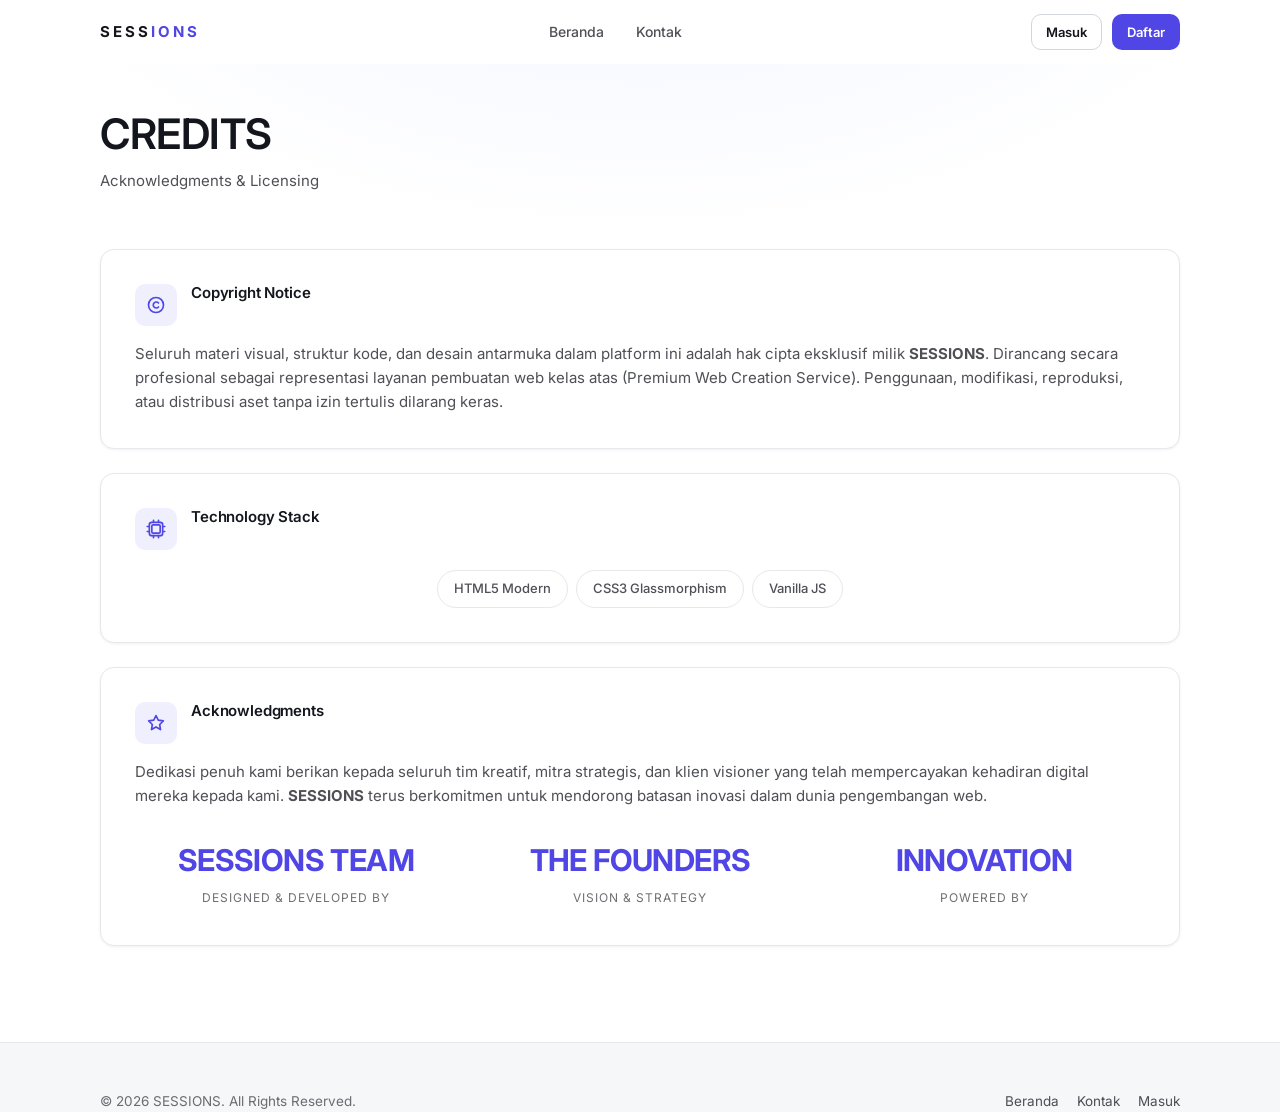
==== commit bec98ff6: "fix(assets): cache-busting ?v=filemtime pada link CSS/JS - cegah stylesheet lama dari cache browser" ====
--- a/credit.html
+++ b/credit.html
@@ -8,7 +8,7 @@
     <link rel="preconnect" href="https://fonts.googleapis.com">
     <link rel="preconnect" href="https://fonts.gstatic.com" crossorigin>
     <link href="https://fonts.googleapis.com/css2?family=Inter:wght@400;500;600;700&display=swap" rel="stylesheet">
-    <link rel="stylesheet" href="assets/css/style.css">
+    <link rel="stylesheet" href="assets/css/style.css?v=20261001">
 </head>
 <body>
 
@@ -138,6 +138,6 @@
     </div>
 </footer>
 
-<script src="assets/js/main.js"></script>
+<script src="assets/js/main.js?v=20261001"></script>
 </body>
 </html>
--- a/assets/css/style.css
+++ b/assets/css/style.css
@@ -1,36 +1,44 @@
 /* ============================================================
    SESSIONS Design System
-   Dark theme — bersih, responsif, tanpa efek berat.
+   Light theme — modern, minimalis, responsif, tanpa efek berat.
    Breakpoint: 1024 / 768 / 640
    ============================================================ */
 
 /* ── Tokens ── */
 :root {
-    --bg: #07080c;
-    --bg-gradient: radial-gradient(ellipse 80% 55% at 50% -15%, #141b30 0%, #07080c 65%);
-    --surface: #12141d;
-    --surface-2: #171a25;
-    --surface-3: #1d2130;
-    --border: rgba(255, 255, 255, 0.08);
-    --border-strong: rgba(255, 255, 255, 0.16);
-    --text: #f2f4f8;
-    --muted: rgba(242, 244, 248, 0.72);
-    --faint: rgba(242, 244, 248, 0.5);
+    color-scheme: light;
+
+    --bg: #ffffff;
+    --bg-gradient: radial-gradient(ellipse 80% 55% at 50% -15%, #eef2ff 0%, #ffffff 65%);
+    --surface: #ffffff;
+    --surface-2: #f6f7f9;
+    --surface-3: #eef0f4;
+    --border: #e6e8ec;
+    --border-strong: #d3d6de;
+    --text: #14161d;
+    --muted: rgba(20, 22, 29, 0.75);
+    --faint: rgba(20, 22, 29, 0.62);
+    --hover: rgba(20, 22, 29, 0.05);
+
     --accent: #6366f1;
-    --accent-strong: #7c7ff5;
-    --accent-soft: rgba(99, 102, 241, 0.14);
-    --success: #34d399;
-    --success-soft: rgba(52, 211, 153, 0.12);
-    --danger: #f87171;
-    --danger-soft: rgba(248, 113, 113, 0.12);
-    --warning: #fbbf24;
-    --warning-soft: rgba(251, 191, 36, 0.12);
+    --accent-strong: #4f46e5;
+    --accent-hover: #4338ca;
+    --accent-soft: rgba(99, 102, 241, 0.10);
+
+    --success: #047857;
+    --success-soft: rgba(4, 120, 87, 0.10);
+    --danger: #dc2626;
+    --danger-soft: rgba(220, 38, 38, 0.10);
+    --warning: #b45309;
+    --warning-soft: rgba(180, 83, 9, 0.10);
+
     --radius: 14px;
     --radius-sm: 10px;
     --radius-lg: 20px;
     --nav-h: 64px;
     --container: 1120px;
-    --shadow: 0 12px 32px rgba(0, 0, 0, 0.35);
+    --shadow-sm: 0 1px 3px rgba(16, 24, 40, 0.06);
+    --shadow: 0 16px 40px rgba(16, 24, 40, 0.16);
     --font: 'Inter', system-ui, -apple-system, 'Segoe UI', sans-serif;
 }
 
@@ -93,14 +101,15 @@
     top: 0;
     z-index: 100;
     height: var(--nav-h);
-    background: rgba(7, 8, 12, 0.75);
+    background: var(--surface);
     border-bottom: 1px solid transparent;
-    transition: background 0.25s ease, border-color 0.25s ease;
+    transition: background 0.25s ease, border-color 0.25s ease, box-shadow 0.25s ease;
 }
 
 .site-nav.nav-scrolled {
-    background: rgba(7, 8, 12, 0.95);
+    background: var(--surface);
     border-bottom-color: var(--border);
+    box-shadow: var(--shadow-sm);
 }
 
 .nav-inner {
@@ -145,10 +154,14 @@
 .nav-links a:hover,
 .nav-links a.active {
     color: var(--text);
-    background: rgba(255, 255, 255, 0.06);
+    background: var(--hover);
 }
 
 .nav-actions { display: flex; align-items: center; gap: 10px; }
+
+/* Avatar profil di navbar (link ke halaman profil) */
+.nav-avatar { display: inline-flex; border-radius: 50%; flex: none; transition: opacity 0.15s ease; }
+.nav-avatar:hover { opacity: 0.85; }
 
 .nav-links .only-mobile { display: none; }
 
@@ -188,17 +201,17 @@
 .btn svg { width: 16px; height: 16px; flex: none; }
 
 .btn-primary {
-    background: var(--accent);
+    background: var(--accent-strong);
     color: #fff;
 }
-.btn-primary:hover { background: var(--accent-strong); }
+.btn-primary:hover { background: var(--accent-hover); }
 
 .btn-ghost {
     background: transparent;
     border-color: var(--border-strong);
     color: var(--text);
 }
-.btn-ghost:hover { background: rgba(255, 255, 255, 0.06); }
+.btn-ghost:hover { background: var(--hover); }
 
 .btn-soft {
     background: var(--surface-2);
@@ -209,10 +222,10 @@
 
 .btn-danger {
     background: var(--danger-soft);
-    border-color: rgba(248, 113, 113, 0.35);
+    border-color: rgba(220, 38, 38, 0.35);
     color: var(--danger);
 }
-.btn-danger:hover { background: rgba(248, 113, 113, 0.22); }
+.btn-danger:hover { background: rgba(220, 38, 38, 0.16); }
 
 .btn-block { width: 100%; }
 .btn-sm { min-height: 36px; padding: 0 14px; font-size: 13px; }
@@ -231,7 +244,7 @@
     text-transform: uppercase;
     color: var(--accent-strong);
     background: var(--accent-soft);
-    border: 1px solid rgba(99, 102, 241, 0.3);
+    border: 1px solid rgba(99, 102, 241, 0.35);
     padding: 6px 14px;
     border-radius: 999px;
     margin-bottom: 18px;
@@ -321,11 +334,16 @@
     border: 1px solid var(--border);
     border-radius: var(--radius);
     overflow: hidden;
-    transition: border-color 0.2s ease, transform 0.2s ease;
-}
-
-a.card { text-decoration: none; display: block; }
-a.card:hover { border-color: var(--border-strong); transform: translateY(-3px); }
+    box-shadow: var(--shadow-sm);
+    transition: border-color 0.2s ease, transform 0.2s ease, box-shadow 0.2s ease;
+}
+
+a.card { text-decoration: none; display: flex; flex-direction: column; }
+a.card:hover {
+    border-color: var(--border-strong);
+    transform: translateY(-3px);
+    box-shadow: 0 6px 16px rgba(16, 24, 40, 0.08);
+}
 
 .card-media {
     aspect-ratio: 4 / 3;
@@ -339,7 +357,7 @@
 
 .card-media img { width: 100%; height: 100%; object-fit: cover; }
 
-.card-body { padding: 14px 16px 16px; }
+.card-body { flex: 1; display: flex; flex-direction: column; padding: 14px 16px 16px; }
 
 .card-title {
     font-size: 15px;
@@ -352,6 +370,10 @@
     overflow: hidden;
 }
 
+/* Ruang 2 baris judul selalu dipesan (walau 1 baris) → harga & meta
+   sejajar di semua kartu se-baris. em → ikut ukuran font di breakpoint. */
+a.card .card-title { min-height: calc(2 * 1.6em); }
+
 .card-price { font-size: 16px; font-weight: 700; color: var(--accent-strong); }
 
 .card-meta {
@@ -362,6 +384,112 @@
     font-size: 12px;
     color: var(--faint);
 }
+
+/* Baris nama toko (avatar + nama) di-pin ke bawah kartu — sisa ruang jadi
+   margin atas, jadi baris toko selalu sejajar di semua kartu se-baris,
+   tidak pernah sejajar dengan badge/jenis/model di baris meta. */
+a.card .card-store { margin-top: auto; padding-top: 10px; }
+
+.card-store {
+    display: flex;
+    align-items: center;
+    gap: 8px;
+    min-width: 0;
+    font-size: 12px;
+    color: var(--faint);
+}
+.card-store-name { overflow: hidden; text-overflow: ellipsis; white-space: nowrap; }
+
+/* Avatar bulat (foto profil / toko) — inisial kalau belum ada foto */
+.avatar {
+    display: inline-flex;
+    align-items: center;
+    justify-content: center;
+    flex: none;
+    border-radius: 50%;
+    overflow: hidden;
+    background: var(--accent-soft);
+    color: var(--accent-strong);
+    font-weight: 600;
+    line-height: 1;
+}
+.avatar img { width: 100%; height: 100%; object-fit: cover; display: block; }
+
+/* ══ Konfirmasi in-app — pengganti dialog browser "localhost says" ══ */
+.confirm-overlay {
+    position: fixed;
+    inset: 0;
+    z-index: 300;
+    display: flex;
+    align-items: center;
+    justify-content: center;
+    padding: 20px;
+    background: rgba(15, 23, 42, 0.45);
+    opacity: 0;
+    visibility: hidden;
+    transition: opacity 0.18s ease, visibility 0.18s ease;
+}
+.confirm-overlay.open { opacity: 1; visibility: visible; }
+.confirm-panel {
+    width: 100%;
+    max-width: 420px;
+    background: var(--surface);
+    border: 1px solid var(--border);
+    border-radius: 16px;
+    padding: 22px;
+    box-shadow: 0 24px 60px rgba(15, 23, 42, 0.25);
+    transform: translateY(10px) scale(0.98);
+    transition: transform 0.18s ease;
+}
+.confirm-overlay.open .confirm-panel { transform: none; }
+.confirm-msg { font-size: 15px; line-height: 1.55; color: var(--text); margin-bottom: 18px; }
+.confirm-actions { display: flex; gap: 10px; justify-content: flex-end; flex-wrap: wrap; }
+
+/* ══ Toast notifikasi in-app — pengganti alert kecil ══ */
+.toast {
+    position: fixed;
+    top: 80px;
+    right: 20px;
+    z-index: 310;
+    display: flex;
+    align-items: center;
+    gap: 10px;
+    max-width: min(360px, calc(100vw - 40px));
+    padding: 12px 14px;
+    background: var(--surface);
+    border: 1px solid var(--border);
+    border-radius: 12px;
+    box-shadow: 0 14px 34px rgba(15, 23, 42, 0.16);
+    font-size: 14px;
+    color: var(--text);
+    opacity: 0;
+    transform: translateY(-8px);
+    transition: opacity 0.2s ease, transform 0.2s ease;
+    pointer-events: none;
+}
+.toast.open { opacity: 1; transform: none; pointer-events: auto; }
+.toast-warn    { border-left: 3px solid var(--warning); }
+.toast-success { border-left: 3px solid var(--success); }
+.toast-msg { line-height: 1.45; }
+.toast-close {
+    margin-left: auto;
+    padding: 2px 4px;
+    background: none;
+    border: 0;
+    color: var(--faint);
+    font-size: 18px;
+    line-height: 1;
+    cursor: pointer;
+}
+.toast-close:hover { color: var(--text); }
+
+/* Hormati preferensi kurangi animasi */
+@media (prefers-reduced-motion: reduce) {
+    .confirm-overlay, .confirm-panel, .toast { transition: none; }
+}
+
+/* Merek pada kartu listing — ditegaskan tanpa merusak ritme meta */
+.card-brand { font-weight: 600; color: var(--text); }
 
 /* ── Badge status ── */
 .badge {
@@ -377,11 +505,12 @@
     border: 1px solid transparent;
 }
 
-.badge-available { background: var(--success-soft); color: var(--success); border-color: rgba(52, 211, 153, 0.3); }
-.badge-sold      { background: var(--danger-soft); color: var(--danger); border-color: rgba(248, 113, 113, 0.3); }
-.badge-pending   { background: var(--warning-soft); color: var(--warning); border-color: rgba(251, 191, 36, 0.3); }
-.badge-info      { background: var(--accent-soft); color: var(--accent-strong); border-color: rgba(99, 102, 241, 0.3); }
-.badge-muted     { background: rgba(255, 255, 255, 0.06); color: var(--muted); border-color: var(--border); }
+.badge-available { background: var(--success-soft); color: var(--success); border-color: rgba(4, 120, 87, 0.3); }
+.badge-sold      { background: var(--danger-soft); color: var(--danger); border-color: rgba(220, 38, 38, 0.3); }
+.badge-pending   { background: var(--warning-soft); color: var(--warning); border-color: rgba(180, 83, 9, 0.3); }
+.badge-info      { background: var(--accent-soft); color: var(--accent-strong); border-color: rgba(99, 102, 241, 0.35); }
+.badge-brand     { background: var(--accent-soft); color: var(--accent-strong); border-color: rgba(99, 102, 241, 0.35); }
+.badge-muted     { background: var(--surface-2); color: var(--muted); border-color: var(--border); }
 
 /* ── Panel & form ── */
 .panel {
@@ -389,9 +518,13 @@
     border: 1px solid var(--border);
     border-radius: var(--radius);
     padding: clamp(22px, 4vw, 34px);
+    box-shadow: var(--shadow-sm);
 }
 
 .panel-sm { max-width: 460px; margin-inline: auto; }
+
+/* Blok harga/aksi listing tanpa kartu putih — konten langsung menyatu dgn halaman */
+.buy-plain { display: block; }
 
 .form { display: flex; flex-direction: column; gap: 18px; }
 
@@ -433,7 +566,7 @@
 .input:focus, .field input:focus,
 .field select:focus, .field textarea:focus {
     outline: none;
-    border-color: rgba(99, 102, 241, 0.6);
+    border-color: var(--accent);
 }
 
 .field select { appearance: auto; }
@@ -450,31 +583,26 @@
 }
 
 .alert svg { width: 17px; height: 17px; flex: none; margin-top: 2px; }
-.alert-danger  { background: var(--danger-soft); border-color: rgba(248, 113, 113, 0.35); color: var(--danger); }
-.alert-success { background: var(--success-soft); border-color: rgba(52, 211, 153, 0.35); color: var(--success); }
+.alert-danger  { background: var(--danger-soft); border-color: rgba(220, 38, 38, 0.35); color: var(--danger); }
+.alert-success { background: var(--success-soft); border-color: rgba(4, 120, 87, 0.35); color: var(--success); }
 .alert-info    { background: var(--accent-soft); border-color: rgba(99, 102, 241, 0.35); color: var(--accent-strong); }
 
-/* ── Statistik ── */
+/* ── Statistik (borderless — angka jadi aksen) ── */
 .stats {
     display: grid;
     grid-template-columns: repeat(auto-fit, minmax(150px, 1fr));
-    gap: 14px;
-}
-
-.stat {
-    background: var(--surface);
-    border: 1px solid var(--border);
-    border-radius: var(--radius);
-    padding: 18px;
-}
-
-.stat .stat-value { font-size: 26px; font-weight: 700; color: var(--text); }
+    gap: 22px;
+}
+
+.stat { padding: 4px 0; }
+
+.stat .stat-value { font-size: 30px; font-weight: 700; color: var(--accent-strong); letter-spacing: -0.02em; }
 .stat .stat-label { font-size: 12px; letter-spacing: 1px; text-transform: uppercase; color: var(--faint); margin-top: 4px; }
 
-/* ── Menu grid (dashboard) ── */
+/* ── Menu grid (dashboard) — borderless ── */
 .menu-grid {
     display: grid;
-    gap: 14px;
+    gap: 8px;
     grid-template-columns: repeat(auto-fill, minmax(200px, 1fr));
 }
 
@@ -483,16 +611,16 @@
     align-items: center;
     gap: 14px;
     min-height: 76px;
-    padding: 16px 18px;
-    background: var(--surface);
-    border: 1px solid var(--border);
+    padding: 16px 14px;
+    background: transparent;
+    border: none;
     border-radius: var(--radius);
     text-decoration: none;
     color: var(--text);
-    transition: border-color 0.2s ease, background 0.2s ease;
-}
-
-.menu-item:hover { border-color: rgba(99, 102, 241, 0.5); background: var(--surface-2); }
+    transition: background 0.2s ease;
+}
+
+.menu-item:hover { background: var(--surface-2); }
 
 .menu-item .mi-icon,
 .mi-icon {
@@ -516,6 +644,20 @@
 .feature { display: flex; gap: 14px; align-items: flex-start; }
 .feature .mi-title { font-size: 15px; font-weight: 600; }
 .feature .mi-desc { font-size: 13.5px; color: var(--faint); margin-top: 3px; }
+
+/* ── Baris daftar terbuka (de-box) ── */
+.row-list { display: flex; flex-direction: column; }
+
+.row-item {
+    padding: 18px 2px;
+    background: transparent;
+    border: none;
+    border-bottom: 1px solid var(--border);
+    border-radius: 0;
+    box-shadow: none;
+}
+
+.row-item:last-child { border-bottom: none; }
 
 /* ── Tabel ── */
 .table-wrap {
@@ -548,8 +690,8 @@
 
 tr:last-child td { border-bottom: none; }
 
-/* ── Link list (contact/profile) ── */
-.link-list { display: flex; flex-direction: column; gap: 10px; }
+/* ── Link list (contact/profile) — garis bawah saja ── */
+.link-list { display: flex; flex-direction: column; }
 
 .link-item {
     display: flex;
@@ -557,18 +699,146 @@
     justify-content: space-between;
     gap: 12px;
     min-height: 50px;
-    padding: 12px 18px;
-    background: var(--surface-2);
-    border: 1px solid var(--border);
-    border-radius: var(--radius-sm);
+    padding: 12px 2px;
+    background: transparent;
+    border: none;
+    border-bottom: 1px solid var(--border);
+    border-radius: 0;
     color: var(--muted);
     text-decoration: none;
     font-size: 14px;
     transition: border-color 0.2s ease, color 0.2s ease;
 }
 
-.link-item:hover { border-color: var(--border-strong); color: var(--text); }
+.link-item:hover { border-bottom-color: var(--border-strong); color: var(--text); }
 .link-item svg { width: 15px; height: 15px; flex: none; }
+.link-list .link-item:last-child { border-bottom: none; }
+
+/* ── Tag section (garis + label) ── */
+.section-tag {
+    display: inline-flex;
+    align-items: center;
+    gap: 10px;
+    font-size: 11.5px;
+    font-weight: 600;
+    letter-spacing: 2px;
+    text-transform: uppercase;
+    color: var(--accent-strong);
+    margin-bottom: 12px;
+}
+
+.section-tag::before { content: ""; width: 26px; height: 1px; background: var(--accent); }
+
+/* ── Tentang kami (2 kolom terbuka + statistik borderless) ── */
+.about-grid {
+    display: grid;
+    gap: clamp(28px, 5vw, 64px);
+    grid-template-columns: 1.15fr 0.85fr;
+    align-items: start;
+}
+
+.about-lead { font-size: clamp(16px, 2vw, 19px); color: var(--text); line-height: 1.7; }
+.about-points { display: grid; gap: 20px; margin-top: 28px; }
+
+.stats-open {
+    display: grid;
+    grid-template-columns: 1fr 1fr;
+    gap: 28px 18px;
+}
+
+.stats-open .stat-value {
+    font-size: clamp(30px, 4vw, 42px);
+    font-weight: 700;
+    letter-spacing: -0.02em;
+    color: var(--accent-strong);
+}
+
+.stats-open .stat-label { margin-top: 4px; font-size: 12px; letter-spacing: 1px; text-transform: uppercase; color: var(--faint); }
+
+/* ── Ulasan (track horizontal) ── */
+.testi-track {
+    display: grid;
+    grid-auto-flow: column;
+    grid-auto-columns: minmax(270px, 330px);
+    gap: 16px;
+    overflow-x: auto;
+    padding-bottom: 10px;
+    scroll-snap-type: x proximity;
+    -webkit-overflow-scrolling: touch;
+    scrollbar-width: none;
+}
+
+.testi-track::-webkit-scrollbar { display: none; }
+
+.testi-card {
+    scroll-snap-align: start;
+    display: flex;
+    flex-direction: column;
+    gap: 12px;
+    background: var(--surface);
+    border: 1px solid var(--border);
+    border-radius: var(--radius);
+    padding: 20px;
+    box-shadow: var(--shadow-sm);
+}
+
+.testi-stars { color: var(--warning); font-size: 13px; letter-spacing: 3px; }
+.testi-card blockquote { margin: 0; font-size: 14.5px; color: var(--text); line-height: 1.65; flex: 1; }
+.testi-who { display: flex; align-items: center; gap: 10px; }
+
+/* ── Balasan penjual di bawah ulasan ── */
+.review-reply {
+    background: var(--surface-2);
+    border-left: 3px solid var(--accent);
+    border-radius: 0 8px 8px 0;
+    padding: 8px 12px;
+    color: var(--text);
+}
+
+.testi-avatar {
+    width: 38px;
+    height: 38px;
+    flex: none;
+    border-radius: 50%;
+    background: var(--accent-soft);
+    color: var(--accent-strong);
+    display: flex;
+    align-items: center;
+    justify-content: center;
+    font-weight: 700;
+    font-size: 14px;
+}
+
+.testi-name { font-size: 14px; font-weight: 600; color: var(--text); }
+.testi-meta { font-size: 12.5px; color: var(--faint); }
+
+/* ── Band penawaran (full-width) ── */
+.band {
+    background: var(--accent-soft);
+    border-top: 1px solid rgba(99, 102, 241, 0.22);
+    border-bottom: 1px solid rgba(99, 102, 241, 0.22);
+    padding: clamp(38px, 6vw, 66px) 0;
+}
+
+.band-inner {
+    display: flex;
+    align-items: center;
+    justify-content: space-between;
+    gap: 24px;
+    flex-wrap: wrap;
+}
+
+.band p { margin-top: 10px; max-width: 540px; }
+.btn-pill { border-radius: 999px; padding-inline: 26px; min-height: 48px; }
+
+@media (max-width: 768px) {
+    .about-grid { grid-template-columns: 1fr; }
+    .band-inner { flex-direction: column; align-items: flex-start; }
+}
+
+@media (max-width: 640px) {
+    .stats-open { gap: 20px 12px; }
+}
 
 /* ── Page header (halaman dalam) ── */
 .page-head { padding: clamp(26px, 5vw, 44px) 0 8px; }
@@ -593,7 +863,7 @@
     padding: clamp(36px, 7vw, 64px) 20px;
     border: 1px dashed var(--border-strong);
     border-radius: var(--radius);
-    background: rgba(255, 255, 255, 0.015);
+    background: var(--surface-2);
 }
 
 .empty h3 { margin-bottom: 8px; }
@@ -603,11 +873,51 @@
 .site-footer {
     margin-top: 48px;
     border-top: 1px solid var(--border);
-    padding: 28px 0;
+    background: var(--surface-2);
+    padding: clamp(32px, 5vw, 48px) 0 0;
+    font-size: 13.5px;
+    color: var(--faint);
+}
+
+.footer-grid {
+    display: grid;
+    grid-template-columns: 1.6fr 1fr 1fr;
+    gap: clamp(24px, 4vw, 48px);
+    padding-bottom: clamp(24px, 4vw, 36px);
+}
+
+.footer-brand .brand { font-size: 19px; display: inline-block; margin-bottom: 10px; }
+.footer-brand p { max-width: 320px; line-height: 1.6; }
+
+.footer-col h4 {
     font-size: 13px;
-    color: var(--faint);
-}
-
+    font-weight: 600;
+    color: var(--text);
+    text-transform: uppercase;
+    letter-spacing: .05em;
+    margin-bottom: 12px;
+}
+
+.footer-col ul { list-style: none; display: flex; flex-direction: column; }
+
+.footer-col a {
+    display: flex;
+    align-items: center;
+    min-height: 44px;          /* tap target nyaman di mobile */
+    color: var(--muted);
+    text-decoration: none;
+    transition: color .15s ease;
+}
+
+.footer-col a:hover { color: var(--accent-strong); }
+
+.footer-bottom {
+    border-top: 1px solid var(--border);
+    padding: 18px 0;
+    text-align: center;
+}
+
+/* Footer 1-baris untuk halaman HTML statis (compat lama) */
 .footer-inner {
     display: flex;
     align-items: center;
@@ -709,7 +1019,7 @@
     display: none;
     position: fixed;
     inset: 0;
-    background: rgba(0, 0, 0, 0.75);
+    background: rgba(15, 20, 35, 0.5);
     z-index: 200;
     align-items: center;
     justify-content: center;
@@ -724,8 +1034,8 @@
     max-width: 430px;
     max-height: 90vh;
     overflow-y: auto;
-    background: var(--surface-2);
-    border: 1px solid var(--border-strong);
+    background: var(--surface);
+    border: 1px solid var(--border);
     border-radius: var(--radius-lg);
     padding: 28px 24px 24px;
     text-align: center;
@@ -746,7 +1056,7 @@
     font-size: 17px;
     line-height: 1;
 }
-.modal-close:hover { color: var(--text); background: rgba(255, 255, 255, 0.06); }
+.modal-close:hover { color: var(--text); background: var(--hover); }
 
 .modal h3 { margin-bottom: 6px; }
 .modal p { font-size: 13.5px; margin-bottom: 16px; }
@@ -827,6 +1137,7 @@
     gap: 10px;
     padding: 18px;
     background: #fff;
+    border: 1px solid var(--border);
     border-radius: var(--radius);
     color: #111;
 }
@@ -836,7 +1147,7 @@
 /* ── Subnav (admin) ── */
 .subnav {
     border-bottom: 1px solid var(--border);
-    background: rgba(7, 8, 12, 0.7);
+    background: var(--surface-2);
     position: sticky;
     top: var(--nav-h);
     z-index: 90;
@@ -866,7 +1177,7 @@
     white-space: nowrap;
     transition: color 0.2s ease, background 0.2s ease, border-color 0.2s ease;
 }
-.subnav-inner a:hover { color: var(--text); background: rgba(255, 255, 255, 0.06); }
+.subnav-inner a:hover { color: var(--text); background: var(--hover); }
 .subnav-inner a.active {
     background: var(--accent-soft);
     color: var(--text);
@@ -879,6 +1190,7 @@
     .nav-inner { gap: 8px; }
     .nav-links { gap: 2px; }
     .nav-links a { padding: 0 10px; font-size: 13.5px; }
+    .footer-grid { grid-template-columns: 1fr 1fr; }
 }
 
 @media (max-width: 768px) {
@@ -893,8 +1205,9 @@
         align-items: stretch;
         gap: 4px;
         padding: 12px 16px 18px;
-        background: rgba(7, 8, 12, 0.98);
+        background: var(--surface);
         border-bottom: 1px solid var(--border);
+        box-shadow: var(--shadow-sm);
         display: none;
     }
 
@@ -909,6 +1222,9 @@
     .search-bar { flex-direction: column; }
     .search-bar .btn { width: 100%; }
 
+    .footer-grid { grid-template-columns: 1fr 1fr; }
+
+    /* Footer 1-baris halaman statis: rapat jadi satu kolom & rata tengah */
     .footer-inner { flex-direction: column; text-align: center; }
     .footer-inner nav { justify-content: center; }
 }
@@ -936,6 +1252,9 @@
     }
     .chips::-webkit-scrollbar { display: none; }
     .chip { flex: none; }
+
+    .footer-grid { grid-template-columns: 1fr; gap: 4px; }
+    .footer-col h4 { margin-top: 14px; }
 }
 
 /* ── Aksesibilitas: kurangi animasi bila diminta OS ── */
